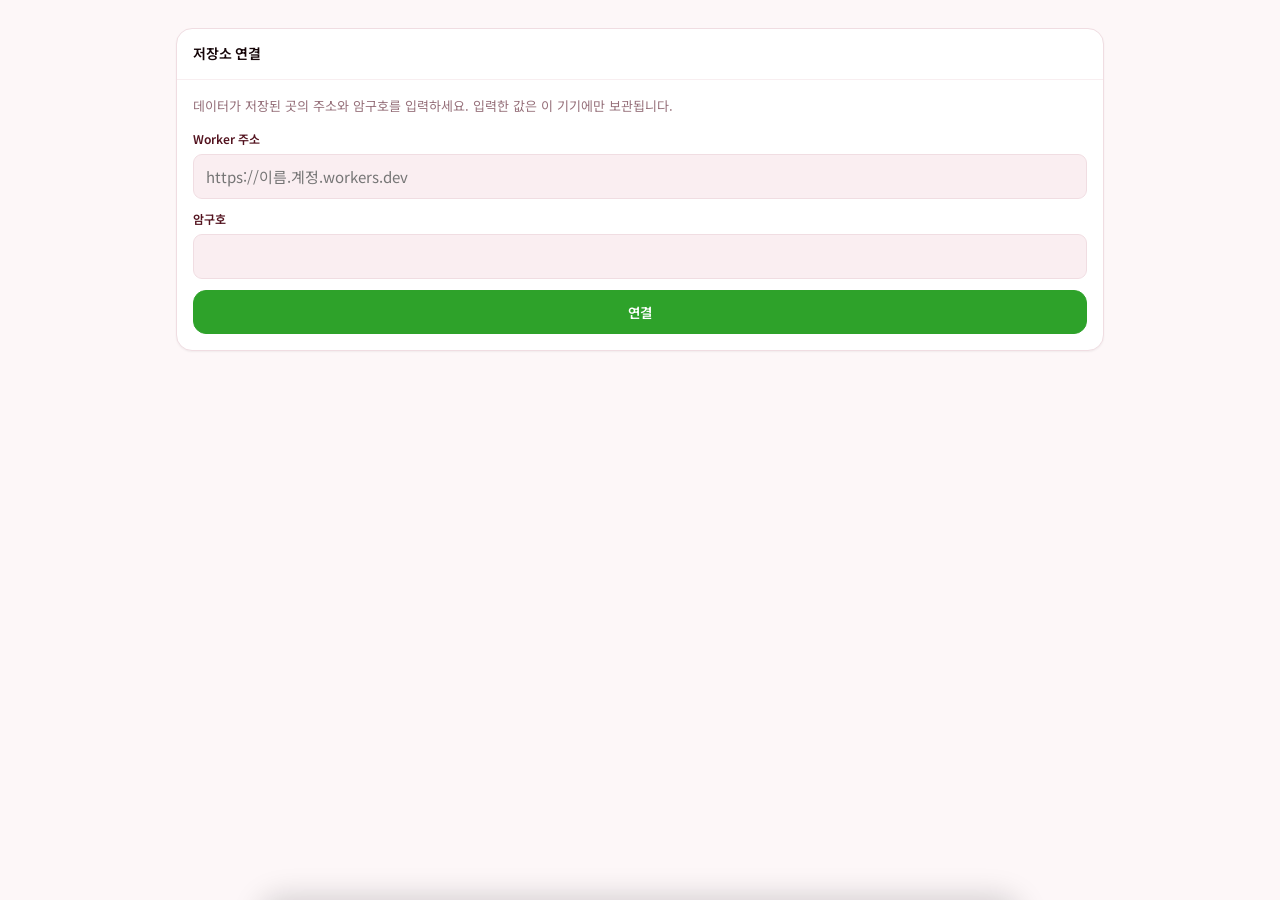
==== web/index.html @ 5e863c50 "일정은 늘 세 줄, +N 은 따로 한 줄 — 여러 날 일정이 잘리지 않게 전에는 넘칠 때 마지막 줄을 +N 으로 바꿔 썼다. 그러면 그 자리에 있던 여러 날 일정이 사라져 선이 끊" ====
<!doctype html>
<html lang="ko">
<head>
<meta charset="utf-8">
<meta name="viewport" content="width=device-width, initial-scale=1, viewport-fit=cover">
<meta name="robots" content="noindex, nofollow">
<title>급여·연차 기록부</title>
<meta name="theme-color" content="#fdf7f8" media="(prefers-color-scheme: light)">
<meta name="theme-color" content="#14050a" media="(prefers-color-scheme: dark)">
<link rel="icon" href="icon.svg" type="image/svg+xml">
<link rel="icon" href="icon-192.png" sizes="192x192" type="image/png">
<link rel="apple-touch-icon" href="apple-touch-icon.png">
<link rel="manifest" href="manifest.webmanifest">
<meta name="apple-mobile-web-app-title" content="급여 기록부">
<meta name="mobile-web-app-capable" content="yes">
<link rel="preconnect" href="https://fonts.googleapis.com">
<link rel="preconnect" href="https://fonts.gstatic.com" crossorigin>
<link rel="stylesheet" href="https://fonts.googleapis.com/css2?family=Noto+Sans+KR:wght@400;500;600;700&family=Inter:wght@400;500;600;700&display=swap">
<link rel="stylesheet" href="style.css">
<!-- 구글 로그인. 연결하지 않으면 아무 일도 하지 않는다. -->
<script src="https://accounts.google.com/gsi/client" async defer></script>
</head>
<body>

<div class="wrap">
  <section class="sec" id="setup" hidden>
    <div class="sec-hd"><h2>저장소 연결</h2></div>
    <div class="sec-body">
      <p class="smsg" id="setupMsg">데이터가 저장된 곳의 주소와 암구호를 입력하세요. 입력한 값은 이 기기에만 보관됩니다.</p>
      <div class="field"><label for="apiUrl">Worker 주소</label>
        <input id="apiUrl" type="url" inputmode="url" autocomplete="off" spellcheck="false" placeholder="https://이름.계정.workers.dev"></div>
      <div class="field"><label for="apiPass">암구호</label>
        <input id="apiPass" type="password" autocomplete="current-password"></div>
      <button class="btn pri" id="apiSave" style="width:100%">연결</button>
    </div>
  </section>

  <div class="app" id="app" hidden>
  <header class="hd">
    <div class="hd-top">
      <div>
        <div class="eyebrow" id="org"></div>
        <!-- 이름은 금고에서 받아 채운다. 저장소가 공개라 파일에 적지 않는다. -->
        <h1 id="title">급여·연차 기록부</h1>
      </div>
      <div class="gcwrap" id="gcal" hidden>
        <button class="gcbtn" type="button" id="gcConnect" aria-expanded="false">구글 캘린더 연동</button>
        <div class="gcpanel" id="gcPanel" hidden>
          <div class="gcp-h">보여 줄 캘린더</div>
          <div class="gc-list" id="gcCals" hidden></div>
          <label class="gc-opt" id="gcTitleOpt" hidden>
            <input type="checkbox" id="gcShowTitles" checked>
            <span>달력 칸에 일정 제목 적기</span>
          </label>
          <div class="gc-msg" id="gcMsg" hidden></div>
          <button class="gcp-again" type="button" id="gcAgain" hidden>다시 연결</button>
        </div>
      </div>
    </div>
    <div class="svc">
      <div class="svc-row"><span id="svcRange"></span><span class="num" id="svcPct"></span></div>
      <div class="bar"><i id="svcBar" style="width:0%"></i></div>
      <div class="svc-row"><span class="num" id="svcDone"></span><span class="num" id="svcLeft"></span></div>
    </div>
  </header>

  <section class="hero">
    <div class="hero-main">
      <span>남은 연차</span>
      <b class="num" id="heroBal">—</b>
    </div>
    <div class="hero-grid">
      <button type="button" data-detail="acc"  aria-expanded="false"><span>생긴 연차</span><b class="num" id="heroAcc">—</b></button>
      <button type="button" data-detail="mine" aria-expanded="false"><span>내가 쓴 것</span><b class="num" id="heroMine">—</b></button>
      <button type="button" data-detail="co"   aria-expanded="false"><span>회사가 쓰게 함</span><b class="num" id="heroCo">—</b></button>
    </div>
    <div class="hlist" id="heroList" hidden></div>
  </section>

  <section class="sec" id="calSec">
    <div class="sec-hd">
      <h2>근태 달력</h2>
      <div class="nav">
        <button id="prev" aria-label="이전 달">‹</button>
        <span class="mlabel">
          <button id="mYear" class="mpart num" aria-haspopup="true"></button>
          <button id="mMonth" class="mpart num" aria-haspopup="true"></button>
        </span>
        <button id="next" aria-label="다음 달">›</button>
      </div>
    </div>
    <div class="sec-body">
      <div id="dbWarn" hidden class="offline">저장소에 연결하지 못했습니다. 변경한 내용이 저장되지 않습니다.</div>
      <div class="picker" id="picker" hidden>
        <div class="pk-head">
          <button id="pkPrev" aria-label="이전">‹</button>
          <span class="num" id="pkTitle"></span>
          <button id="pkNext" aria-label="다음">›</button>
        </div>
        <div class="pk-grid" id="pkGrid"></div>
      </div>
      <div id="calBody">
      <div class="dow"><span>일</span><span>월</span><span>화</span><span>수</span><span>목</span><span>금</span><span>토</span></div>
      <div class="grid" id="grid"></div>
      </div>
      <div class="legend">
        <span><i style="background:var(--surface2);border-color:var(--line)"></i>근무</span>
        <span><i style="background:var(--paid-soft);border-color:var(--paid)"></i>연차 차감</span>
        <span><i style="background:linear-gradient(135deg,var(--paid-soft) 0 50%,var(--surface2) 50% 100%);border-color:var(--paid)"></i>반차</span>
        <span><i style="background:var(--unpaid-soft);border-color:var(--unpaid)"></i>급여 차감</span>
        <span><i style="background:var(--company-soft);border-color:var(--company)"></i>차감 없음</span>
        <span><i style="background:var(--hol-soft);border-color:var(--hol)"></i>공휴일</span>
      </div>
    </div>
  </section>

  <div class="tiles">
    <div class="tile"><span>누적 실수령</span><b class="num" id="tNet"></b><small id="tNetSub"></small></div>
    <div class="tile"><span>만근 기준 실수령</span><b class="num" id="tRef"></b><small id="tRefSub"></small></div>
    <div class="tile"><span>쉰 날 합계</span><b class="num" id="tOff"></b><small id="tOffSub"></small></div>
  </div>

  <section class="sec" id="forecast" hidden>
    <div class="sec-hd"><h2>이번 달 예상</h2><span class="hint" id="fcMonth"></span></div>
    <div class="sec-body">
      <table class="slip" id="fcTable"></table>
      <div class="fc-foot" id="fcFoot"></div>
    </div>
  </section>

  <section class="sec" id="plan">
    <div class="sec-hd"><h2>연차 계획</h2><span class="hint" id="plHint"></span></div>
    <div class="sec-body">
      <div class="prow">
        <label class="pfield"><span>시작</span><input type="date" id="plFrom"></label>
        <label class="pfield"><span>끝</span><input type="date" id="plTo"></label>
        <button class="btn" type="button" id="plPick">달력에서 고르기</button>
        <button class="btn" type="button" id="plClear" hidden>지우기</button>
      </div>
      <div id="plOut"></div>
    </div>
    <div class="note">쉬려는 구간을 정하면 급여가 얼마나 깎이는지 미리 계산합니다.</div>
  </section>

  <section class="sec">
    <div class="sec-hd"><h2>연차 대조</h2><span class="hint" id="lvAsOf"></span></div>
    <div class="sec-body">
      <div id="lvAlerts"></div>
      <div class="expiry" id="lvExpiry" hidden></div>
      <div id="cmpBody"></div>
      <div class="bal"><span>잔여 연차</span><b class="num" id="lvBal"></b></div>
      <h3 class="sub-h">월별 잔여 연차</h3>
      <div class="ledger" id="ledger"></div>
    </div>
    <div class="note" id="lvNote"></div>
  </section>

  <section class="sec">
    <div class="sec-hd"><h2>월별 명세서 대조</h2>
      <div class="rwrap">
        <span class="rlast" id="rlast"></span>
        <button class="rbtn" id="refreshBtn" hidden>명세서 불러오기</button>
      </div></div>
    <div class="rmsg" id="refreshMsg" hidden>
      <div class="rbar"><i id="rbarFill"></i></div>
      <div class="rline"><b id="rphase"></b><span class="num" id="relapsed"></span></div>
      <div class="rhint" id="rhint"></div>
    </div>
    <div id="months"></div>
  </section>

  <button class="linkbtn" id="openSetup" hidden>연결 설정 변경</button>
  </div>
</div>

<div class="scrim" id="scrim"></div>
<div class="sheet" id="sheet" role="dialog" aria-modal="true" aria-labelledby="shTitle">
  <h3 id="shTitle">—</h3>
  <div class="sub" id="shSub">—</div>
  <div class="shev-h" id="shEvHead" hidden></div>
  <div class="shevents" id="shEvents" hidden></div>
  <div class="shbal" id="shBal" hidden></div>
  <div class="opts" id="shOpts"></div>
  <div class="times" id="shTimes" hidden>
    <input id="shStart" type="time" step="60" aria-label="출근 시각">
    <input id="shEnd" type="time" step="60" aria-label="퇴근 시각">
    <span class="thrs" id="shHours"></span>
  </div>
  <div class="sheet-foot">
    <button class="btn" id="shClose">닫기</button>
    <button class="btn pri" id="shSave" hidden>저장하기</button>
  </div>
</div>

<!-- 데이터 자리. 배포본에는 자리표시자 그대로 나가고, 페이지가 열린 뒤
     금고에서 받아온다. 개발 서버는 여기에 값을 박아서 내려 준다. -->
<script id="bundle" type="application/json">__BUNDLE__</script>
<script src="app.js"></script>
</body>
</html>
---- web/style.css ----
/* 급여·연차 기록부 — 화면
 *
 * 색은 :root 에 이름으로 모아 두고 어디서도 색 코드를 직접 쓰지 않는다.
 * 어두운 화면은 같은 이름을 다시 정의하는 것으로 끝난다.
 */
:root{
  --ground:#fdf7f8; --surface:#ffffff; --surface2:#faeef1;
  --ink:#150508; --ink2:#53131f; --muted:#96707a; --line:#f0dde2; --line2:#f8eef0;
  --accent:#2ea22a; --accent-soft:#e6f7e5; --accent-bright:#39cb34;
  --paid:#2ea22a; --paid-soft:#e6f7e5;
  --half:#6ea22a; --half-soft:#eff7e3;
  --unpaid:#cb344d; --unpaid-soft:#fbe4e8;
  --company:#96707a; --company-soft:#f6eef0;
  --warn:#a5273e; --warn-soft:#fbe4e8;
  --hol:#cb344d; --hol-soft:#fbe4e8;
  --shadow:0 1px 2px rgba(21,5,8,.05);
}
@media (prefers-color-scheme:dark){:root:not([data-theme="light"]){
  --ground:#14050a; --surface:#210a11; --surface2:#2d0f18;
  --ink:#faebf0; --ink2:#ebadc2; --muted:#c98da0; --line:#4a1d2b; --line2:#320f1a;
  --accent:#61d55d; --accent-soft:#0f2a0e; --accent-bright:#88e085;
  --paid:#61d55d; --paid-soft:#0f2a0e;
  --half:#a1d55d; --half-soft:#1c290a;
  --unpaid:#e085a3; --unpaid-soft:#3d1424;
  --company:#c98da0; --company-soft:#2d0f18;
  --warn:#d8a860; --warn-soft:#33270f;
  --hol:#e085a3; --hol-soft:#3d1424;
  --shadow:0 1px 2px rgba(0,0,0,.4);
}}
:root[data-theme="dark"]{
  --ground:#14050a; --surface:#210a11; --surface2:#2d0f18;
  --ink:#faebf0; --ink2:#ebadc2; --muted:#c98da0; --line:#4a1d2b; --line2:#320f1a;
  --accent:#61d55d; --accent-soft:#0f2a0e; --accent-bright:#88e085;
  --paid:#61d55d; --paid-soft:#0f2a0e;
  --half:#a1d55d; --half-soft:#1c290a;
  --unpaid:#e085a3; --unpaid-soft:#3d1424;
  --company:#c98da0; --company-soft:#2d0f18;
  --warn:#d8a860; --warn-soft:#33270f;
  --hol:#e085a3; --hol-soft:#3d1424;
  --shadow:0 1px 2px rgba(0,0,0,.4);
}
*{box-sizing:border-box}
[hidden]{display:none!important}   /* .app 의 display:contents 보다 우선해야 한다 */
body{
  margin:0;background:var(--ground);color:var(--ink);
  font-family:"Noto Sans KR",-apple-system,BlinkMacSystemFont,"Segoe UI","Malgun Gothic",sans-serif;
  font-size:15px;line-height:1.55;-webkit-text-size-adjust:100%;
}
.num{font-family:Inter,"Noto Sans KR",-apple-system,sans-serif;
  font-variant-numeric:tabular-nums;font-feature-settings:'tnum' 1;letter-spacing:-.01em}
.wrap{max-width:760px;margin:0 auto;padding-inline:16px;padding-block:24px 96px;display:flex;flex-direction:column;gap:22px}

/* ── header ── */
.hd{display:flex;flex-direction:column;gap:12px}
.eyebrow{font-size:11px;letter-spacing:.14em;text-transform:uppercase;color:var(--muted);font-weight:600}
h1{margin:0;font-size:25px;font-weight:700;letter-spacing:-.02em;text-wrap:balance}
.svc{display:flex;flex-direction:column;gap:6px}
.svc-row{display:flex;justify-content:space-between;align-items:baseline;gap:10px;font-size:12.5px;color:var(--muted)}
.bar{height:6px;border-radius:3px;background:var(--line);overflow:hidden}
.bar i{display:block;height:100%;background:var(--accent);border-radius:3px}

/* ── hero ── */
.hero{background:var(--surface);border:1px solid var(--line);border-radius:16px;
  box-shadow:var(--shadow);overflow:hidden}
.hero-main{background:var(--surface);padding:17px 24px 14px 18px;display:flex;align-items:baseline;
  justify-content:space-between;gap:12px;border-bottom:1px solid var(--line2)}
.hero-main span{font-size:13px;font-weight:600;color:var(--accent)}
.hero-main b{font-size:34px;font-weight:700;color:var(--accent);letter-spacing:-.02em;line-height:1}
.hero.neg .hero-main span{color:var(--unpaid)}
.hero.neg .hero-main b{color:var(--unpaid)}
.hero-grid{display:grid;grid-template-columns:repeat(3,1fr)}
.hero-grid>*{padding:11px 10px;display:flex;flex-direction:column;gap:2px;align-items:center;
  border:0;border-left:1px solid var(--line2);text-align:center}
.hero-grid>*:first-child{border-left:0}
.hero-grid span{font-size:10.5px;color:var(--muted);font-weight:500;line-height:1.3}
.hero-grid b{font-size:16px;font-weight:600}
.hero-grid>button{appearance:none;background:none;font-family:inherit;color:inherit;cursor:pointer}
.hero-grid>button:hover{background:var(--surface2)}
.hero-grid>button[aria-expanded="true"]{background:var(--accent-soft)}
.hero-grid>button[aria-expanded="true"] span{color:var(--accent)}
.hlist{border-top:1px solid var(--line2);padding:6px 8px 8px}
.hlist .hempty{padding:12px;text-align:center;font-size:12.5px;color:var(--muted)}
.hlist .hhd{padding:8px 10px 4px;font-size:11px;font-weight:600;color:var(--muted)}
.hrow{display:flex;width:100%;align-items:center;gap:10px;appearance:none;background:none;
  border:0;border-radius:10px;padding:9px 10px;font-family:inherit;font-size:13px;
  color:var(--ink);cursor:pointer;text-align:left}
.hrow:hover{background:var(--surface2)}
.hrow .hd{font-weight:600;letter-spacing:-.01em}
.hrow .hw{color:var(--muted);font-size:12px}
.hrow .hk{margin-left:auto;font-size:11.5px;font-weight:600;color:var(--accent)}
.hrow .hk.co{color:var(--company)}
.hrow .hk.cash{color:var(--half)}
.hrow .hgo{color:var(--muted);font-size:13px}

/* ── tiles ── */
.tiles{display:grid;grid-template-columns:repeat(3,1fr);gap:10px}
.tile{background:var(--surface);border:1px solid var(--line);border-radius:14px;padding:13px 14px;display:flex;flex-direction:column;gap:3px}
.tile b{font-size:19px;font-weight:600;letter-spacing:-.01em}
.tile span{font-size:11.5px;color:var(--muted);font-weight:500}
.tile small{font-size:11px;color:var(--muted)}

/* ── section ── */
.sec{background:var(--surface);border:1px solid var(--line);border-radius:16px;box-shadow:var(--shadow);overflow:hidden}
.sec-hd{display:flex;align-items:center;justify-content:space-between;gap:8px;
  padding:14px 16px;border-bottom:1px solid var(--line2);flex-wrap:nowrap}
.sec-hd h2{margin:0;font-size:14px;font-weight:600;letter-spacing:-.01em;
  min-width:0;overflow:hidden;text-overflow:ellipsis;white-space:nowrap}
.sec-body{padding:16px}
.fold{appearance:none;background:none;border:0;padding:0;margin:0;font-family:inherit;color:inherit;
  display:flex;align-items:center;gap:7px;cursor:pointer;min-width:0;flex:1;text-align:left}
.fold .chev{width:14px;height:14px;flex:none;position:relative;transition:transform .18s ease}
.fold .chev::before{content:"";position:absolute;left:3px;top:4px;width:6px;height:6px;
  border-right:1.8px solid var(--muted);border-bottom:1.8px solid var(--muted);
  transform:rotate(45deg);transform-origin:center}
.fold[aria-expanded="false"] .chev{transform:rotate(-90deg)}
.fold:hover h2{color:var(--accent)}
.fold:hover .chev::before{border-color:var(--accent)}
.sec.folded>*:not(.sec-hd){display:none}
.prow{display:flex;align-items:flex-end;gap:8px;flex-wrap:wrap}
.pfield{display:flex;flex-direction:column;gap:4px;flex:1;min-width:118px}
.pfield span{font-size:11.5px;font-weight:600;color:var(--muted)}
.pfield input{font-family:Inter,"Noto Sans KR",sans-serif;font-size:14px;padding:9px 10px;
  border:1px solid var(--line);border-radius:11px;background:var(--surface);color:var(--ink);width:100%}
.pfield input:focus{outline:2px solid var(--accent);outline-offset:-1px}
.prow .btn{flex:1 0 100%;padding:10px}
.prow .btn.on{background:var(--accent);border-color:var(--accent);color:#fff}
.psum{margin-top:14px;border:1px solid var(--line);border-radius:13px;overflow:hidden}
.psum .ph+.pline{border-top:0}
.psum .ph{padding:11px 14px;background:var(--surface2);border-bottom:1px solid var(--line2);
  font-size:12.5px;font-weight:600;color:var(--ink2)}
.pline{display:flex;justify-content:space-between;align-items:baseline;gap:10px;
  padding:10px 14px;font-size:13.5px;border-top:1px solid var(--line2)}
.pline b{font-weight:600}
.pline.sub{padding-left:26px;font-size:12.5px;color:var(--muted)}
.pline.cut b{color:var(--unpaid)}
.pline.keep b{color:var(--accent)}
.pline.tot{background:var(--surface2);font-weight:600}
.ptip{margin-top:10px;padding:11px 13px;border-radius:13px;font-size:12.5px;line-height:1.5;
  background:var(--accent-soft);color:var(--accent)}
.ptip.warn{background:var(--warn-soft);color:var(--warn)}
.ptip b{display:block;margin-bottom:2px}
.slip td small{display:block;font-size:11px;font-weight:500;color:var(--muted);
  margin-top:2px;letter-spacing:-.01em;font-family:Inter,"Noto Sans KR",sans-serif}
/* 연차가 생기는 날 — 오른쪽 위에 조용히 표시한다 */
.cell.accday::before{content:attr(data-acc);position:absolute;top:3px;right:4px;
  font-size:7.5px;font-weight:700;color:var(--accent);letter-spacing:-.04em;
  background:var(--accent-soft);border-radius:4px;padding:1px 3px;line-height:1.3}
.cell.hasev::after{content:"";position:absolute;bottom:4px;left:50%;transform:translateX(-50%);
  width:4px;height:4px;border-radius:50%;background:var(--company)}
.evs{display:flex;flex-direction:column;gap:var(--lane-gap);margin-top:auto;padding-top:3px}
.ev{height:var(--lane);line-height:var(--lane);font-size:8px;font-weight:600;letter-spacing:-.04em;
  border-radius:4px;overflow:hidden;white-space:nowrap;text-overflow:ellipsis;
  padding:0 3px;text-align:left}
.ev.blank{background:none}
/* 같은 일정이 옆 칸으로 이어질 때는 칸 사이를 넘어가 하나로 보이게 한다 */
.ev.bar:not(.s){margin-left:calc(-1 * var(--bleed));border-top-left-radius:0;border-bottom-left-radius:0}
.ev.bar:not(.e){margin-right:calc(-1 * var(--bleed));border-top-right-radius:0;border-bottom-right-radius:0}
.ev.more{height:var(--lane);line-height:var(--lane);font-size:8px;font-weight:600;color:var(--muted);
  text-align:center;padding:0}
.hd-top{display:flex;align-items:flex-start;justify-content:space-between;gap:14px}
.gcwrap{position:relative;flex:none}
.gcbtn{appearance:none;font-family:inherit;font-size:12.5px;font-weight:600;cursor:pointer;
  padding:8px 14px;border-radius:11px;border:1px solid var(--line);background:var(--surface);color:var(--ink2)}
.gcbtn:hover{border-color:var(--accent);color:var(--accent)}
.gcbtn.done{border-color:var(--accent);color:var(--accent);background:var(--accent-soft)}
.gcbtn.on{background:var(--accent);border-color:var(--accent);color:#fff}
.gcpanel{position:absolute;right:0;top:calc(100% + 7px);z-index:12;width:262px;
  background:var(--surface);border:1px solid var(--line);border-radius:14px;
  box-shadow:0 8px 28px rgba(21,5,8,.13);padding:12px 13px}
.gcp-h{font-size:11.5px;font-weight:600;color:var(--muted);margin-bottom:4px}
.gcp-again{appearance:none;width:100%;margin-top:10px;padding:8px;border-radius:10px;
  border:1px solid var(--line);background:none;font-family:inherit;font-size:12.5px;
  color:var(--muted);cursor:pointer}
.gcp-again:hover{border-color:var(--accent);color:var(--accent)}
.gc-opt{display:flex;align-items:center;gap:9px;margin-top:10px;font-size:13px;cursor:pointer}
.gc-opt input{width:17px;height:17px;accent-color:var(--accent);flex:none}
.gc-list{margin-top:12px;display:flex;flex-direction:column;gap:2px}
.gc-cal{display:flex;align-items:center;gap:9px;padding:9px 4px;font-size:13.5px;cursor:pointer}
.gc-cal input{width:17px;height:17px;accent-color:var(--accent);flex:none}
.gc-cal i{width:10px;height:10px;border-radius:3px;flex:none}
.gc-msg{margin-top:10px;font-size:12.5px;color:var(--muted)}
.gc-msg.bad{color:var(--unpaid)}
.shev-h{font-size:11.5px;font-weight:600;color:var(--muted);margin:2px 0 4px}
.shevents{margin:0 0 12px;display:flex;flex-direction:column;gap:1px;
  max-height:148px;overflow-y:auto;overscroll-behavior:contain}
.shev{display:flex;align-items:baseline;gap:8px;font-size:13px;padding:5px 2px}
.shev i{width:8px;height:8px;border-radius:2px;flex:none;align-self:center}
.shev-t{font-size:11.5px;font-weight:600;color:var(--muted);flex:none;min-width:34px}
.shev-s{color:var(--ink);overflow:hidden;text-overflow:ellipsis;white-space:nowrap}
.pempty{margin-top:12px;font-size:12.5px;color:var(--muted)}
.prow #plClear{flex:1 0 100%}
.expiry{margin-bottom:12px;padding:13px 15px;border-radius:13px;
  background:var(--surface2);border:1px solid var(--line)}
.exp-t{font-size:11.5px;font-weight:600;color:var(--muted)}
.exp-d{font-size:17px;font-weight:700;color:var(--ink);margin:2px 0 6px;letter-spacing:-.01em}
.exp-s{font-size:12.5px;line-height:1.5;color:var(--ink2)}
.exp-s+.exp-s{margin-top:3px;color:var(--muted)}
.shbal{font-size:12.5px;font-weight:600;color:var(--accent);
  background:var(--accent-soft);border-radius:10px;padding:8px 11px;margin-bottom:12px}
.shbal.warn{color:var(--unpaid);background:var(--unpaid-soft)}
.cell.inrange{outline:2px solid var(--accent);outline-offset:-2px}
.cell.rend{background:var(--accent-soft)}
.cell.rpick{outline:3px solid var(--accent);outline-offset:-2px;background:var(--accent-soft)}
.cell.rpick .d{color:var(--accent);font-weight:700}
.sec.folded .sec-hd{border-bottom:0}

/* ── calendar ── */
.nav{display:flex;align-items:center;gap:3px;flex-wrap:nowrap;flex:none}
.nav>button{appearance:none;background:none;border:1px solid var(--line);color:var(--ink2);
  width:28px;height:28px;flex:none;border-radius:8px;cursor:pointer;font-size:14px;line-height:1;display:grid;place-items:center}
.nav>button:hover:not(:disabled){background:var(--surface2);color:var(--accent)}
.nav>button:disabled{opacity:.3;cursor:default}
.mlabel{display:inline-flex;gap:2px;justify-content:center;white-space:nowrap;flex:0 0 auto}
.mpart{appearance:none;width:auto;height:auto;background:none;border:1px solid transparent;border-radius:9px;
  font-size:13.5px;font-weight:600;color:var(--ink);font-family:Inter,sans-serif;
  cursor:pointer;padding:5px 6px;flex:none}
.mpart:hover{border-color:var(--line);background:var(--surface2);color:var(--accent)}
.mpart:focus-visible{outline:2px solid var(--accent);outline-offset:1px}
.picker{padding:4px 0 10px}
.pk-head{display:flex;align-items:center;justify-content:center;gap:6px;margin-bottom:12px}
.pk-head button{appearance:none;background:none;border:1px solid var(--line);color:var(--ink2);
  border-radius:8px;cursor:pointer;font-family:inherit;padding:6px 10px;font-size:13px}
#pkTitle{min-width:112px;text-align:center;font-weight:700;font-size:14.5px;
  color:var(--ink);font-family:Inter,sans-serif}
.pk-head button:hover:not(:disabled){border-color:var(--accent);color:var(--accent)}
.pk-head button:disabled{opacity:.3;cursor:default}
.pk-grid{display:grid;grid-template-columns:repeat(4,1fr);gap:6px}
.pk-grid button{appearance:none;background:var(--surface2);border:1px solid var(--line2);
  color:var(--ink);border-radius:12px;padding:13px 6px;cursor:pointer;
  font-family:Inter,sans-serif;font-size:13.5px;font-weight:600}
.pk-grid button:hover:not(:disabled){border-color:var(--accent);color:var(--accent)}
.pk-grid button:disabled{opacity:.28;cursor:default}
.pk-grid button.has{border-color:var(--paid);color:var(--paid);background:var(--paid-soft)}
.pk-grid button[aria-current="true"]{background:var(--accent);border-color:var(--accent);color:#fff}
.dow{display:grid;grid-template-columns:repeat(7,1fr);gap:4px;margin-bottom:5px}
.dow span{text-align:center;font-size:10.5px;font-weight:600;color:var(--muted);padding-bottom:2px}
.dow span:first-child{color:var(--unpaid)}
.dow span:last-child{color:var(--company)}
.grid{display:grid;grid-template-columns:repeat(7,1fr);gap:var(--gap);--gap:4px;--bleed:8px;
  --lane:13px;--lane-gap:2px}
.cell{height:124px;border:1px solid var(--line2);border-radius:10px;background:var(--surface2);
  display:flex;flex-direction:column;align-items:stretch;justify-content:flex-start;gap:1px;
  cursor:pointer;padding:5px 3px 4px;font-size:13px;position:relative;min-width:0;text-align:center}
.cell.pad{visibility:hidden;cursor:default}
.cell:disabled{cursor:default;opacity:.45}
.cell .d{font-size:15px;font-weight:600;font-family:Inter,sans-serif;font-variant-numeric:tabular-nums}
.cell .t{margin-top:1px;font-size:9px;font-weight:600;line-height:1.1;white-space:nowrap;max-width:100%;letter-spacing:-.03em}
.cell .h{font-size:8px;font-weight:600;line-height:1.1;color:var(--hol);max-width:100%;
  letter-spacing:-.04em;word-break:keep-all;display:-webkit-box;-webkit-line-clamp:2;
  -webkit-box-orient:vertical;overflow:hidden}
.cell.k-weekend .h,.cell.k-holiday .h{opacity:.85}
.cell.k-work{background:var(--surface2)}
.cell.k-work .t{color:var(--muted);font-weight:500;opacity:.8}
.cell.k-short{background:var(--surface2);border-color:var(--half)}
.cell.k-half{border-color:var(--paid);color:var(--paid);
  background:linear-gradient(135deg,var(--paid-soft) 0 50%,var(--surface2) 50% 100%)}
.cell.k-personal{background:var(--paid-soft);border-color:var(--paid);color:var(--paid)}
.cell.k-unpaid{background:var(--unpaid-soft);border-color:var(--unpaid);color:var(--unpaid)}
.cell.k-company{background:var(--company-soft);border-color:var(--company);color:var(--company)}
.cell.k-holiday{background:var(--hol-soft);color:var(--hol)}
.cell.k-weekend{background:transparent;border-color:transparent;color:var(--muted)}
.cell.k-future{background:transparent;border-color:var(--line2);color:var(--ink2)}
.cell.k-blank{background:transparent;border-color:transparent;color:var(--muted);opacity:.3}
.cell.today{border-color:var(--accent);border-width:2px;box-shadow:0 0 0 2px var(--accent-soft)}
.cell.today .d{color:var(--accent);font-weight:700}
.cell.hol .d,.cell.sun .d{color:var(--hol)}
.cell.today.hol .d,.cell.today.sun .d{color:var(--accent)}
.cell:focus-visible{outline:2px solid var(--accent);outline-offset:1px}
.legend{display:flex;flex-wrap:wrap;gap:5px 12px;margin-top:13px;font-size:11px;color:var(--muted)}
.legend i{display:inline-block;width:9px;height:9px;border-radius:3px;margin-right:4px;vertical-align:-1px;border:1px solid}

.app{display:contents}
.smsg{margin:0 0 14px;font-size:13px;color:var(--muted);line-height:1.6}
.smsg.err{color:var(--unpaid)}
.field{display:flex;flex-direction:column;gap:5px;margin-bottom:11px}
.field label{font-size:12px;font-weight:600;color:var(--ink2)}
.field input{font-family:inherit;font-size:15px;padding:11px 12px;border:1px solid var(--line);
  border-radius:9px;background:var(--surface2);color:var(--ink);width:100%}
.field input:focus{outline:2px solid var(--accent);outline-offset:-1px;border-color:var(--accent)}
.linkbtn{appearance:none;background:none;border:0;color:var(--muted);font-family:inherit;font-size:12px;
  text-decoration:underline;cursor:pointer;padding:4px;align-self:center}
.linkbtn:hover{color:var(--accent)}

/* ── forecast ── */
.slip{width:100%;border-collapse:collapse;font-size:13.5px}
.slip td{padding:7px 0;border-bottom:1px solid var(--line2)}
.slip td:last-child{text-align:right;font-family:Inter,sans-serif;
  font-variant-numeric:tabular-nums;white-space:nowrap}
.slip tr.sum td{border-top:1px solid var(--line);border-bottom:0;font-weight:600;padding-top:9px}
.slip tr.net td{border-top:2px solid var(--accent);border-bottom:0;font-weight:700;
  color:var(--accent);font-size:16px;padding-top:10px}
.slip tr.minus td:last-child{color:var(--unpaid)}
.slip .guess{font-size:10.5px;color:var(--muted);font-weight:500;margin-left:5px}
.fc-foot{margin-top:12px;font-size:12px;color:var(--muted);line-height:1.6}

/* ── leave check ── */
.check{border-radius:13px;padding:13px 15px;margin-bottom:13px;border:1px solid}
.check.ok{background:var(--paid-soft);border-color:var(--paid);color:var(--paid)}
.check.bad{background:var(--unpaid-soft);border-color:var(--unpaid);color:var(--unpaid)}
.check>b{display:block;font-size:13.5px;margin-bottom:9px}
.check-row{display:flex;justify-content:space-between;align-items:baseline;gap:10px;
  font-size:12.5px;padding:4px 0}
.check-row b{font-size:15px}
.check-foot{font-size:11.5px;opacity:.85;margin-top:8px;line-height:1.55}

/* ── leave comparison ── */
.cmp{width:100%;border-collapse:collapse;font-size:13.5px;margin-bottom:13px}
.cmp th{font-size:10.5px;color:var(--muted);font-weight:600;text-align:right;padding:0 0 7px;
  border-bottom:1px solid var(--line);letter-spacing:.03em;white-space:nowrap}
.cmp th:first-child{text-align:left}
.cmp td{padding:9px 0;border-bottom:1px solid var(--line2);text-align:right;
  font-family:Inter,sans-serif;font-variant-numeric:tabular-nums;white-space:nowrap}
.cmp td:first-child{text-align:left;font-family:inherit;font-weight:500;padding-right:8px;white-space:normal}
.cmp tr:last-child td{border-bottom:0}
.cmp .dash{color:var(--muted);opacity:.45}
.cmp tr.ok td:first-child::after{content:" ✓";color:var(--paid);font-weight:700}
.cmp tr.bad td{background:var(--unpaid-soft);color:var(--unpaid)}
.cmp tr.bad td:first-child::after{content:" ⚠";font-weight:700}
.bal{display:flex;justify-content:space-between;align-items:baseline;gap:10px;
  padding:13px 15px;border-radius:13px;background:var(--accent-soft);color:var(--accent);font-weight:600;font-size:13.5px}
.bal b{font-size:21px}
.bal.neg{background:var(--unpaid-soft);color:var(--unpaid)}
.alert{padding:12px 14px;border-radius:13px;margin-bottom:11px;font-size:12.5px;line-height:1.6}
.alert b{display:block;margin-bottom:2px;font-size:13px}
.alert.bad{background:var(--unpaid-soft);color:var(--unpaid);border:1px solid var(--unpaid)}
.alert.todo{background:var(--half-soft);color:var(--half);border:1px solid var(--half)}
.alert.fine{background:var(--paid-soft);color:var(--paid);border:1px solid var(--paid)}
.sub-h{font-size:10.5px;color:var(--muted);text-transform:uppercase;letter-spacing:.08em;
  margin:22px 0 2px;font-weight:600}

/* ── leave ledger ── */
.hint{font-size:11.5px;color:var(--muted);font-weight:500}
.lv-sum{display:grid;grid-template-columns:repeat(4,1fr);gap:8px;margin-bottom:16px}
.lv-s{background:var(--surface2);border:1px solid var(--line2);border-radius:10px;padding:10px 11px;display:flex;flex-direction:column;gap:2px}
.lv-s span{font-size:11px;color:var(--muted);font-weight:500}
.lv-s b{font-size:17px;font-weight:600}
.lv-s.hi{background:var(--accent-soft);border-color:var(--accent)}
.lv-s.hi b{color:var(--accent)}
.ledger{display:flex;flex-direction:column}
.lg{display:grid;grid-template-columns:62px 1fr auto;gap:10px;align-items:baseline;padding:9px 0;border-top:1px solid var(--line2);font-size:13px}
.lg:first-child{border-top:0}
.lg .m{color:var(--muted);font-size:12px}
.lg .ev{display:flex;flex-wrap:wrap;gap:4px 8px;font-size:12.5px}
.lg .lgbal{font-weight:600;white-space:nowrap;color:var(--ink2)}
.tag{font-size:11px;font-weight:600;padding:1px 7px;border-radius:5px;white-space:nowrap}
.tag.acc{background:var(--accent-soft);color:var(--accent)}
.tag.use{background:var(--paid-soft);color:var(--paid)}
.tag.cash{background:var(--half-soft);color:var(--half)}
.tag.un{background:var(--unpaid-soft);color:var(--unpaid)}

.rbtn{appearance:none;border:1px solid var(--accent);background:var(--accent);color:#fff;
  font-family:inherit;font-size:12.5px;font-weight:600;padding:8px 15px;border-radius:11px;cursor:pointer;white-space:nowrap}
.rbtn:hover:not(:disabled){filter:brightness(1.08)}
.rbtn:disabled{opacity:.5;cursor:default}
.rbtn:focus-visible{outline:2px solid var(--accent);outline-offset:2px}
.rwrap{display:flex;align-items:center;gap:9px}
.rlast{font-size:11px;color:var(--muted);white-space:nowrap}
.rmsg{padding:12px 16px;border-bottom:1px solid var(--line2)}
.rmsg.info{background:var(--surface2)}
.rmsg.ok{background:var(--paid-soft)}
.rmsg.bad{background:var(--unpaid-soft)}
.rbar{height:4px;border-radius:2px;background:var(--line);overflow:hidden;margin-bottom:9px}
.rmsg.ok .rbar,.rmsg.bad .rbar{display:none}
.rbar i{display:block;height:100%;background:var(--accent);border-radius:2px;
  width:0;transition:width .6s linear}
.rline{display:flex;justify-content:space-between;align-items:baseline;gap:10px;font-size:13px}
.rline b{font-weight:600}
.rmsg.info .rline b{color:var(--ink)}
.rmsg.ok .rline b{color:var(--paid)}
.rmsg.bad .rline b{color:var(--unpaid)}
.rline span{font-size:12px;color:var(--muted)}
.rhint{margin-top:5px;font-size:11.5px;color:var(--muted);line-height:1.55}
.rhint a{color:var(--accent)}

/* ── month rows ── */
.mrow{display:flex;flex-direction:column;gap:8px;padding:14px 16px;border-bottom:1px solid var(--line2)}
.mrow:last-child{border-bottom:0}
.mrow-top{display:flex;align-items:baseline;justify-content:space-between;gap:10px;flex-wrap:wrap}
.mrow-top b{font-size:14px;font-weight:600}
.mrow-top .net{font-size:16px;font-weight:600}
.delta{font-size:12px;font-weight:600;padding:1px 7px;border-radius:20px}
.delta.up{background:var(--paid-soft);color:var(--paid)}
.delta.dn{background:var(--unpaid-soft);color:var(--unpaid)}
.delta.eq{background:var(--line2);color:var(--muted)}
.mrow-why{font-size:12.5px;color:var(--muted);display:flex;flex-wrap:wrap;gap:4px 10px}
.chk{font-size:12px;display:flex;align-items:center;gap:6px;font-weight:500}
.chk.ok{color:var(--paid)} .chk.bad{color:var(--unpaid)}
.pending{font-size:12.5px;color:var(--muted);font-style:normal}

/* ── sheet ── */
.scrim{position:fixed;inset:0;background:rgba(10,14,20,.45);opacity:0;pointer-events:none;transition:opacity .16s;z-index:20}
.scrim.on{opacity:1;pointer-events:auto}
.sheet{position:fixed;left:0;right:0;bottom:0;z-index:21;background:var(--surface);
  border-radius:22px 22px 0 0;border-top:1px solid var(--line);
  padding:18px 16px calc(18px + env(safe-area-inset-bottom,0px));
  transform:translateY(102%);transition:transform .2s cubic-bezier(.4,0,.2,1);
  max-width:760px;margin:0 auto;box-shadow:0 -6px 30px rgba(10,14,20,.18)}
.sheet.on{transform:translateY(0)}
.sheet h3{margin:0 0 3px;font-size:16px;font-weight:600}
.sheet .sub{font-size:12.5px;color:var(--muted);margin-bottom:14px}
.opts{display:flex;flex-direction:column;gap:3px}
.opt-h{font-size:10.5px;font-weight:700;color:var(--muted);letter-spacing:.07em;
  text-transform:uppercase;margin:9px 0 3px}
.opt-h:first-child{margin-top:0}
.opt-row{display:grid;grid-template-columns:1fr 1fr 1fr;gap:6px}
.opt-row:has(.opt:only-child){grid-template-columns:1fr}
.opt{appearance:none;text-align:left;border:1px solid var(--line);background:var(--surface2);color:var(--ink);
  border-radius:13px;padding:10px 11px;cursor:pointer;font-family:inherit;font-size:13.5px;font-weight:500;
  display:flex;flex-direction:column;gap:1px}
.opt small{font-size:10.5px;color:var(--muted);font-weight:400}
.opt:hover{border-color:var(--accent)}
.opt[aria-pressed="true"]{border-color:var(--accent);background:var(--accent-soft);color:var(--accent)}
.opt:focus-visible{outline:2px solid var(--accent);outline-offset:1px}
.times{display:flex;flex-direction:column;align-items:stretch;gap:4px;padding:8px 9px;
  background:var(--surface2);border:1px solid var(--line2);border-radius:13px}
.times input{font-family:Inter,sans-serif;font-size:13px;padding:6px 7px;
  border:1px solid var(--line);border-radius:9px;background:var(--surface);color:var(--ink)}
.times input:focus{outline:2px solid var(--accent);outline-offset:-1px}
.thrs{font-size:11px;font-weight:600;color:var(--accent);text-align:center}
.sheet-foot{display:flex;gap:8px;margin-top:14px}
.btn{flex:1;appearance:none;border-radius:13px;padding:11px;font-family:inherit;font-size:13.5px;font-weight:600;cursor:pointer;border:1px solid var(--line);background:var(--surface2);color:var(--ink2)}
.btn.pri{background:var(--accent);border-color:var(--accent);color:#fff}
.btn:focus-visible{outline:2px solid var(--accent);outline-offset:2px}
.note{font-size:12px;color:var(--muted);padding:10px 16px;border-top:1px solid var(--line2);background:var(--surface2)}
.offline{background:var(--warn-soft);color:var(--warn);border:1px solid var(--warn);border-radius:10px;padding:10px 12px;font-size:12.5px}
/* 폰: Galaxy S26 Ultra 등 412~480px 폭, 세로로 매우 긴 화면 */
@media (max-width:520px){
  .wrap{padding-inline:14px;padding-block:18px 40px;gap:18px}
  .tiles{grid-template-columns:1fr 1fr;gap:8px}
  .hero-main b{font-size:30px}
  .hero-grid span{font-size:10px;letter-spacing:-.02em}
  .tile:first-child{grid-column:1/-1}
  .tile b{font-size:18px}
  h1{font-size:22px}
  .sec-body{padding:13px}
  .sec:has(.grid) .sec-body{padding:8px}       /* 달력만은 폭을 최대한 쓴다 */
  .grid{--gap:2px;--bleed:6px}
  .dow{gap:2px}
  .cell{height:118px;border-radius:9px;padding:5px 2px 4px}
  .cell .d{font-size:16px}
  .cell.accday::before{content:attr(data-acc-short);font-size:8px;padding:1px 3px}
  .cell .t{font-size:8.5px}
  .cell .h{font-size:8px}
  .grid{--lane:14px}
  .ev{font-size:8.5px}
  .nav>button{width:34px;height:34px}          /* 터치 타겟 */
  .opt-row{gap:5px}
  .opt{padding:13px 12px}
  .btn{padding:14px}
  .mrow{padding:13px 14px}
  .lv-sum{grid-template-columns:1fr 1fr}
  .lg{grid-template-columns:54px 1fr;row-gap:4px}
  .lg .lgbal{grid-column:2;justify-self:start}
}
/* 세로로 긴 화면에서 시트가 화면을 다 덮지 않도록 */
/* 내용 길이에 맞춰 올라온다. 화면이 아주 작을 때만 안전장치로 스크롤이
   생기는데, 단추가 더는 떠 있지 않으므로 그 사이로 뒤가 비치지 않는다. */
.sheet{max-height:94vh;overflow-y:auto;overscroll-behavior:contain}
@media (prefers-reduced-motion:reduce){*{transition:none!important}}

/* ── 넓은 화면 ──
   가로가 남으면 달력을 키운다. 다만 어중간한 폭에서 두 칼럼으로 쪼개면
   달력이 오히려 좁아진다 — 오른쪽 칸이 430px 을 가져가기 때문이다.
   1400px 을 넘어야 쪼개는 쪽이 넓어지므로 거기서부터 쪼갠다. */
@media (min-width:1000px){
  .wrap{max-width:960px;padding-block:28px 80px}
  .cell{height:140px;padding:7px 5px 6px}
  .cell .d{font-size:17px}
  .cell .t{font-size:10.5px}
  .cell .h{font-size:9.5px}
  .grid{--gap:5px;--bleed:11px}
  .dow{gap:5px}
  .dow span{font-size:11.5px}
  .grid{--lane:17px}
  .ev{font-size:10.5px;border-radius:5px;padding:0 5px}
  .evs{gap:3px}
  .ev.more{font-size:10px}
  .legend{font-size:12px;gap:6px 16px}
}

@media (min-width:1400px){
  /* 줄 간격을 0 으로 두고 아래 여백으로 띄운다. 달력이 여러 줄에 걸치는데,
     줄 간격이 있으면 오른쪽에 내용이 없는 줄에도 간격이 붙어 화면 아래에
     빈 공간이 수백 px 씩 생긴다. */
  .wrap{max-width:1400px;display:grid;align-items:start;
    column-gap:20px;row-gap:0;
    grid-template-columns:minmax(0,1fr) minmax(360px,430px);padding-inline:24px}
  .wrap>*,.app>*{margin-bottom:20px}
  .hd{grid-column:1/-1}
  /* 오른쪽을 훑는 동안에도 달력이 보이도록 화면에 붙여 둔다.
     붙여 두려면 달력이 화면 안에 들어와야 한다 — 화면보다 높으면
     더 밀리지 않아 아래쪽 줄에 닿을 수 없기 때문이다. 그래서 칸
     높이를 화면 높이에서 끌어와 여섯 줄이 꼭 맞게 한다.
     일정이 많아 그래도 넘치면 달력 안에서 스크롤된다. */
  #calSec{grid-column:1;grid-row:2/span 40;align-self:start;
    position:sticky;top:20px;max-height:calc(100vh - 40px);overflow-y:auto}
  .cell{height:clamp(126px,calc((100vh - 286px) / 6),190px)}
  .hero,#forecast,.tiles,#plan,.sec:not(#calSec),.linkbtn{grid-column:2}
  /* 누적·만근을 나란히, 쉰 날 합계를 가로로 길게 */
  .tiles{grid-template-columns:1fr 1fr;gap:10px}
  .tile:first-child{grid-column:auto}
  .tile:last-child{grid-column:1/-1}
  .tile b{font-size:19px}
  .hero-grid span{font-size:10.5px}

  .cell .d{font-size:18px}
  .grid{--lane:16px}
  .ev{font-size:10.5px}

}

@media (min-width:1600px){
  .wrap{max-width:1620px}
}

/* 폰이거나 세로가 짧은 화면 — 시트가 스크롤되지 않도록 선택지를 눌러 담는다 */
@media (max-width:520px), (max-height:880px){
  .sheet{padding:14px 14px calc(14px + env(safe-area-inset-bottom,0px))}
  .sheet h3{font-size:15px}
  .sheet .sub{margin-bottom:10px}
  .opt{padding:9px 10px}
  .opt small{display:none}
  .opt-h{margin-top:8px}
  .shevents{max-height:176px}
  .shbal{padding:7px 10px;margin-bottom:10px}
  .sheet-foot{margin-top:10px}
}
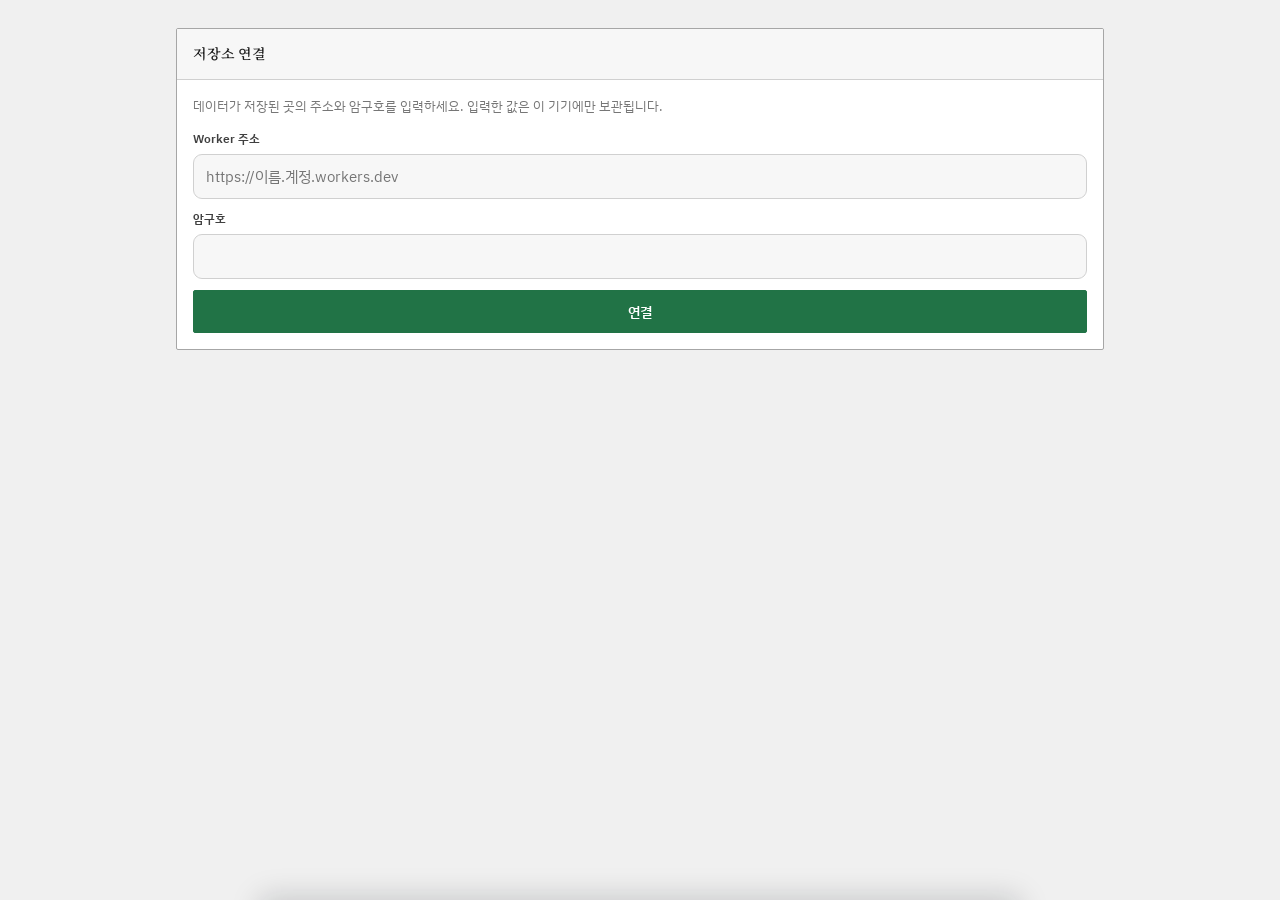
==== commit a81f3908: "에디토리얼 시안을 엑셀 표 모양으로 다듬음: 일정 이음, 범례 위치, 큰 제목, 숫자 글꼴, 계획 고르기 Co-Authored-By: Claude Sonnet 5.5 <norepl" ====
--- a/web/index.html
+++ b/web/index.html
@@ -5,8 +5,8 @@
 <meta name="viewport" content="width=device-width, initial-scale=1, viewport-fit=cover">
 <meta name="robots" content="noindex, nofollow">
 <title>급여·연차 기록부</title>
-<meta name="theme-color" content="#fdf7f8" media="(prefers-color-scheme: light)">
-<meta name="theme-color" content="#14050a" media="(prefers-color-scheme: dark)">
+<meta name="theme-color" content="#f0f0f0" media="(prefers-color-scheme: light)">
+<meta name="theme-color" content="#1e1e1e" media="(prefers-color-scheme: dark)">
 <link rel="icon" href="icon.svg" type="image/svg+xml">
 <link rel="icon" href="icon-192.png" sizes="192x192" type="image/png">
 <link rel="apple-touch-icon" href="apple-touch-icon.png">
@@ -15,7 +15,7 @@
 <meta name="mobile-web-app-capable" content="yes">
 <link rel="preconnect" href="https://fonts.googleapis.com">
 <link rel="preconnect" href="https://fonts.gstatic.com" crossorigin>
-<link rel="stylesheet" href="https://fonts.googleapis.com/css2?family=Noto+Sans+KR:wght@400;500;600;700&family=Inter:wght@400;500;600;700&display=swap">
+<link rel="stylesheet" href="https://fonts.googleapis.com/css2?family=IBM+Plex+Sans+KR:wght@400;500;600;700&family=IBM+Plex+Sans:wght@400;500;600;700&family=Noto+Serif+KR:wght@600;700&display=swap">
 <link rel="stylesheet" href="style.css">
 <!-- 구글 로그인. 연결하지 않으면 아무 일도 하지 않는다. -->
 <script src="https://accounts.google.com/gsi/client" async defer></script>
@@ -37,30 +37,28 @@
 
   <div class="app" id="app" hidden>
   <header class="hd">
-    <div class="hd-top">
-      <div>
-        <div class="eyebrow" id="org"></div>
-        <!-- 이름은 금고에서 받아 채운다. 저장소가 공개라 파일에 적지 않는다. -->
-        <h1 id="title">급여·연차 기록부</h1>
-      </div>
-      <div class="gcwrap" id="gcal" hidden>
-        <button class="gcbtn" type="button" id="gcConnect" aria-expanded="false">구글 캘린더 연동</button>
-        <div class="gcpanel" id="gcPanel" hidden>
-          <div class="gcp-h">보여 줄 캘린더</div>
-          <div class="gc-list" id="gcCals" hidden></div>
-          <label class="gc-opt" id="gcTitleOpt" hidden>
-            <input type="checkbox" id="gcShowTitles" checked>
-            <span>달력 칸에 일정 제목 적기</span>
-          </label>
-          <div class="gc-msg" id="gcMsg" hidden></div>
-          <button class="gcp-again" type="button" id="gcAgain" hidden>다시 연결</button>
-        </div>
-      </div>
+    <div class="hd-title">
+      <div class="eyebrow" id="org"></div>
+      <!-- 이름은 금고에서 받아 채운다. 저장소가 공개라 파일에 적지 않는다. -->
+      <h1 id="title">급여·연차 기록부</h1>
     </div>
     <div class="svc">
       <div class="svc-row"><span id="svcRange"></span><span class="num" id="svcPct"></span></div>
       <div class="bar"><i id="svcBar" style="width:0%"></i></div>
       <div class="svc-row"><span class="num" id="svcDone"></span><span class="num" id="svcLeft"></span></div>
+    </div>
+    <div class="gcwrap" id="gcal" hidden>
+      <button class="gcbtn" type="button" id="gcConnect" aria-expanded="false">구글 캘린더 연동</button>
+      <div class="gcpanel" id="gcPanel" hidden>
+        <div class="gcp-h">보여 줄 캘린더</div>
+        <div class="gc-list" id="gcCals" hidden></div>
+        <label class="gc-opt" id="gcTitleOpt" hidden>
+          <input type="checkbox" id="gcShowTitles" checked>
+          <span>달력 칸에 일정 제목 적기</span>
+        </label>
+        <div class="gc-msg" id="gcMsg" hidden></div>
+        <button class="gcp-again" type="button" id="gcAgain" hidden>다시 연결</button>
+      </div>
     </div>
   </header>
 
@@ -80,6 +78,14 @@
   <section class="sec" id="calSec">
     <div class="sec-hd">
       <h2>근태 달력</h2>
+      <div class="legend" aria-label="달력 색 안내">
+        <span><i style="background:var(--cell-work);border-color:var(--line)"></i>근무</span>
+        <span><i style="background:var(--paid-soft);border-color:var(--paid)"></i>연차 차감</span>
+        <span><i style="background:linear-gradient(135deg,var(--paid-soft) 0 50%,var(--cell-work) 50% 100%);border-color:var(--paid)"></i>반차</span>
+        <span><i style="background:var(--unpaid-soft);border-color:var(--unpaid)"></i>급여 차감</span>
+        <span><i style="background:var(--company-soft);border-color:var(--company)"></i>차감 없음</span>
+        <span><i style="background:var(--hol-soft);border-color:var(--hol)"></i>공휴일</span>
+      </div>
       <div class="nav">
         <button id="prev" aria-label="이전 달">‹</button>
         <span class="mlabel">
@@ -103,14 +109,6 @@
       <div class="dow"><span>일</span><span>월</span><span>화</span><span>수</span><span>목</span><span>금</span><span>토</span></div>
       <div class="grid" id="grid"></div>
       </div>
-      <div class="legend">
-        <span><i style="background:var(--surface2);border-color:var(--line)"></i>근무</span>
-        <span><i style="background:var(--paid-soft);border-color:var(--paid)"></i>연차 차감</span>
-        <span><i style="background:linear-gradient(135deg,var(--paid-soft) 0 50%,var(--surface2) 50% 100%);border-color:var(--paid)"></i>반차</span>
-        <span><i style="background:var(--unpaid-soft);border-color:var(--unpaid)"></i>급여 차감</span>
-        <span><i style="background:var(--company-soft);border-color:var(--company)"></i>차감 없음</span>
-        <span><i style="background:var(--hol-soft);border-color:var(--hol)"></i>공휴일</span>
-      </div>
     </div>
   </section>
 
@@ -132,14 +130,14 @@
     <div class="sec-hd"><h2>연차 계획</h2><span class="hint" id="plHint"></span></div>
     <div class="sec-body">
       <div class="prow">
-        <label class="pfield"><span>시작</span><input type="date" id="plFrom"></label>
-        <label class="pfield"><span>끝</span><input type="date" id="plTo"></label>
-        <button class="btn" type="button" id="plPick">달력에서 고르기</button>
-        <button class="btn" type="button" id="plClear" hidden>지우기</button>
+        <button class="pfb" type="button" id="plFromBtn"><span>시작</span><b class="num" id="plFromTxt">날짜 선택</b></button>
+        <button class="pfb" type="button" id="plToBtn"><span>끝</span><b class="num" id="plToTxt">날짜 선택</b></button>
+        <button class="pclear" type="button" id="plClear" hidden>지우기</button>
+        <input type="hidden" id="plFrom"><input type="hidden" id="plTo">
       </div>
       <div id="plOut"></div>
     </div>
-    <div class="note">쉬려는 구간을 정하면 급여가 얼마나 깎이는지 미리 계산합니다.</div>
+    <div class="note">시작·끝을 누르고 근태 달력에서 날짜를 고르면, 급여가 얼마나 깎이는지 미리 계산합니다.</div>
   </section>
 
   <section class="sec">
--- a/web/style.css
+++ b/web/style.css
@@ -1,66 +1,89 @@
 /* 급여·연차 기록부 — 화면
+ *
+ * 엑셀 같은 표 화면이다: 흰 칸, 회색 격자선, 엑셀 초록. 분류 색은 엑셀의
+ * '좋음(초록) / 나쁨(분홍) / 보통(노랑)' 채움색을 따른다.
  *
  * 색은 :root 에 이름으로 모아 두고 어디서도 색 코드를 직접 쓰지 않는다.
  * 어두운 화면은 같은 이름을 다시 정의하는 것으로 끝난다.
  */
 :root{
-  --ground:#fdf7f8; --surface:#ffffff; --surface2:#faeef1;
-  --ink:#150508; --ink2:#53131f; --muted:#96707a; --line:#f0dde2; --line2:#f8eef0;
-  --accent:#2ea22a; --accent-soft:#e6f7e5; --accent-bright:#39cb34;
-  --paid:#2ea22a; --paid-soft:#e6f7e5;
-  --half:#6ea22a; --half-soft:#eff7e3;
-  --unpaid:#cb344d; --unpaid-soft:#fbe4e8;
-  --company:#96707a; --company-soft:#f6eef0;
-  --warn:#a5273e; --warn-soft:#fbe4e8;
-  --hol:#cb344d; --hol-soft:#fbe4e8;
-  --shadow:0 1px 2px rgba(21,5,8,.05);
+  --ground:#f0f0f0; --surface:#ffffff; --surface2:#f7f7f7;
+  --ink:#1f1f1f; --ink2:#404040; --muted:#767676; --line:#d0d0d0; --line2:#e6e6e6;
+  --accent:#217346; --accent-soft:#e2efda; --accent-bright:#2e9b5b;
+  --paid:#006100; --paid-soft:#c6efce;
+  --half:#9c5700; --half-soft:#ffeb9c;
+  --unpaid:#9c0006; --unpaid-soft:#ffc7ce;
+  --company:#595959; --company-soft:#e7e6e6;
+  --warn:#9c5700; --warn-soft:#ffeb9c;
+  --hol:#c00000; --hol-soft:#fde4e4;
+  --shadow:none;
+  /* 글꼴 — 본문 IBM Plex Sans KR, 제목 명조, 숫자 IBM Plex Sans */
+  --font:"IBM Plex Sans KR","Noto Sans KR",-apple-system,BlinkMacSystemFont,"Segoe UI","Malgun Gothic",sans-serif;
+  --font-head:"Noto Serif KR","IBM Plex Sans KR",serif;
+  --font-num:"IBM Plex Sans","IBM Plex Sans KR",-apple-system,sans-serif;
+  /* 모서리는 거의 직각 — 표처럼 */
+  --r-card:2px; --r-cell:0px; --r-ctl:2px; --r-btn:2px; --r-sm:2px; --r-sheet:4px;
+  --card-line:#a6a6a6;
+  --cell-work:#ffffff; --cell-rest:#f2f2f2; --cell-future:#ffffff;
 }
 @media (prefers-color-scheme:dark){:root:not([data-theme="light"]){
-  --ground:#14050a; --surface:#210a11; --surface2:#2d0f18;
-  --ink:#faebf0; --ink2:#ebadc2; --muted:#c98da0; --line:#4a1d2b; --line2:#320f1a;
-  --accent:#61d55d; --accent-soft:#0f2a0e; --accent-bright:#88e085;
-  --paid:#61d55d; --paid-soft:#0f2a0e;
-  --half:#a1d55d; --half-soft:#1c290a;
-  --unpaid:#e085a3; --unpaid-soft:#3d1424;
-  --company:#c98da0; --company-soft:#2d0f18;
-  --warn:#d8a860; --warn-soft:#33270f;
-  --hol:#e085a3; --hol-soft:#3d1424;
-  --shadow:0 1px 2px rgba(0,0,0,.4);
+  color-scheme:dark;
+  --ground:#1e1e1e; --surface:#262626; --surface2:#2d2d2d;
+  --ink:#ececec; --ink2:#c4c4c4; --muted:#8f8f8f; --line:#454545; --line2:#353535;
+  --accent:#4cc38a; --accent-soft:#1c3a2b; --accent-bright:#7fdfae;
+  --paid:#8fe0a8; --paid-soft:#1c3a2b;
+  --half:#f0c674; --half-soft:#3d3318;
+  --unpaid:#ff9aa5; --unpaid-soft:#4a1f25;
+  --company:#a8a8a8; --company-soft:#333333;
+  --warn:#f0c674; --warn-soft:#3d3318;
+  --hol:#ff6b78; --hol-soft:#3f1d22;
+  --card-line:#5a5a5a;
+  --cell-work:#262626; --cell-rest:#2a2a2a; --cell-future:#262626;
 }}
 :root[data-theme="dark"]{
-  --ground:#14050a; --surface:#210a11; --surface2:#2d0f18;
-  --ink:#faebf0; --ink2:#ebadc2; --muted:#c98da0; --line:#4a1d2b; --line2:#320f1a;
-  --accent:#61d55d; --accent-soft:#0f2a0e; --accent-bright:#88e085;
-  --paid:#61d55d; --paid-soft:#0f2a0e;
-  --half:#a1d55d; --half-soft:#1c290a;
-  --unpaid:#e085a3; --unpaid-soft:#3d1424;
-  --company:#c98da0; --company-soft:#2d0f18;
-  --warn:#d8a860; --warn-soft:#33270f;
-  --hol:#e085a3; --hol-soft:#3d1424;
-  --shadow:0 1px 2px rgba(0,0,0,.4);
+  color-scheme:dark;
+  --ground:#1e1e1e; --surface:#262626; --surface2:#2d2d2d;
+  --ink:#ececec; --ink2:#c4c4c4; --muted:#8f8f8f; --line:#454545; --line2:#353535;
+  --accent:#4cc38a; --accent-soft:#1c3a2b; --accent-bright:#7fdfae;
+  --paid:#8fe0a8; --paid-soft:#1c3a2b;
+  --half:#f0c674; --half-soft:#3d3318;
+  --unpaid:#ff9aa5; --unpaid-soft:#4a1f25;
+  --company:#a8a8a8; --company-soft:#333333;
+  --warn:#f0c674; --warn-soft:#3d3318;
+  --hol:#ff6b78; --hol-soft:#3f1d22;
+  --card-line:#5a5a5a;
+  --cell-work:#262626; --cell-rest:#2a2a2a; --cell-future:#262626;
 }
 *{box-sizing:border-box}
 [hidden]{display:none!important}   /* .app 의 display:contents 보다 우선해야 한다 */
 body{
   margin:0;background:var(--ground);color:var(--ink);
-  font-family:"Noto Sans KR",-apple-system,BlinkMacSystemFont,"Segoe UI","Malgun Gothic",sans-serif;
+  font-family:var(--font);
   font-size:15px;line-height:1.55;-webkit-text-size-adjust:100%;
 }
-.num{font-family:Inter,"Noto Sans KR",-apple-system,sans-serif;
+h1,.sec-hd h2,.sheet h3{font-family:var(--font-head)}
+.num{font-family:var(--font-num);
   font-variant-numeric:tabular-nums;font-feature-settings:'tnum' 1;letter-spacing:-.01em}
-.wrap{max-width:760px;margin:0 auto;padding-inline:16px;padding-block:24px 96px;display:flex;flex-direction:column;gap:22px}
+.wrap{max-width:760px;margin:0 auto;padding-inline:16px;padding-block:14px 96px;display:flex;flex-direction:column;gap:18px}
 
 /* ── header ── */
-.hd{display:flex;flex-direction:column;gap:12px}
-.eyebrow{font-size:11px;letter-spacing:.14em;text-transform:uppercase;color:var(--muted);font-weight:600}
-h1{margin:0;font-size:25px;font-weight:700;letter-spacing:-.02em;text-wrap:balance}
-.svc{display:flex;flex-direction:column;gap:6px}
-.svc-row{display:flex;justify-content:space-between;align-items:baseline;gap:10px;font-size:12.5px;color:var(--muted)}
-.bar{height:6px;border-radius:3px;background:var(--line);overflow:hidden}
-.bar i{display:block;height:100%;background:var(--accent);border-radius:3px}
+/* 머리글은 한 줄이다: 제목 | 복무 그래프 | 구글 캘린더 연동 */
+.hd{display:flex;align-items:center;gap:10px 18px;flex-wrap:wrap;padding:6px 0 10px;border-bottom:1px solid var(--card-line)}
+.hd-title{flex:none;min-width:0}
+.hd .svc{flex:1 1 340px;min-width:0;max-width:none;margin:0}
+.hd .gcwrap{flex:none;margin-left:auto}
+.eyebrow{font-size:10.5px;letter-spacing:.12em;text-transform:uppercase;color:var(--muted);font-weight:600}
+h1{margin:0;font-size:30px;font-weight:700;letter-spacing:-.02em;text-wrap:balance;line-height:1.2}
+.svc{display:flex;flex-direction:column;gap:4px}
+.hd,#calSec{-webkit-user-select:none;user-select:none;-webkit-user-drag:none}
+#calSec *{-webkit-user-drag:none}
+.svc-row>span{white-space:nowrap}
+.svc-row{display:flex;justify-content:space-between;align-items:baseline;gap:16px;font-size:11.5px;line-height:1.3;color:var(--muted)}
+.svc .bar{height:5px;border-radius:3px;background:var(--line);overflow:hidden}
+.svc .bar i{display:block;height:100%;background:var(--accent);border-radius:3px}
 
 /* ── hero ── */
-.hero{background:var(--surface);border:1px solid var(--line);border-radius:16px;
+.hero{background:var(--surface);border:1px solid var(--card-line);border-radius:var(--r-card);
   box-shadow:var(--shadow);overflow:hidden}
 .hero-main{background:var(--surface);padding:17px 24px 14px 18px;display:flex;align-items:baseline;
   justify-content:space-between;gap:12px;border-bottom:1px solid var(--line2)}
@@ -94,18 +117,20 @@
 
 /* ── tiles ── */
 .tiles{display:grid;grid-template-columns:repeat(3,1fr);gap:10px}
-.tile{background:var(--surface);border:1px solid var(--line);border-radius:14px;padding:13px 14px;display:flex;flex-direction:column;gap:3px}
+.tile{background:var(--surface);border:1px solid var(--card-line);border-radius:var(--r-card);padding:13px 14px;display:flex;flex-direction:column;gap:3px}
 .tile b{font-size:19px;font-weight:600;letter-spacing:-.01em}
 .tile span{font-size:11.5px;color:var(--muted);font-weight:500}
 .tile small{font-size:11px;color:var(--muted)}
 
 /* ── section ── */
-.sec{background:var(--surface);border:1px solid var(--line);border-radius:16px;box-shadow:var(--shadow);overflow:hidden}
+.sec{background:var(--surface);border:1px solid var(--card-line);border-radius:var(--r-card);box-shadow:var(--shadow);overflow:hidden}
 .sec-hd{display:flex;align-items:center;justify-content:space-between;gap:8px;
   padding:14px 16px;border-bottom:1px solid var(--line2);flex-wrap:nowrap}
 .sec-hd h2{margin:0;font-size:14px;font-weight:600;letter-spacing:-.01em;
   min-width:0;overflow:hidden;text-overflow:ellipsis;white-space:nowrap}
 .sec-body{padding:16px}
+#calSec .sec-hd{padding:9px 14px}
+#calSec .sec-body{padding:9px 12px 8px}
 .fold{appearance:none;background:none;border:0;padding:0;margin:0;font-family:inherit;color:inherit;
   display:flex;align-items:center;gap:7px;cursor:pointer;min-width:0;flex:1;text-align:left}
 .fold .chev{width:14px;height:14px;flex:none;position:relative;transition:transform .18s ease}
@@ -116,15 +141,8 @@
 .fold:hover h2{color:var(--accent)}
 .fold:hover .chev::before{border-color:var(--accent)}
 .sec.folded>*:not(.sec-hd){display:none}
-.prow{display:flex;align-items:flex-end;gap:8px;flex-wrap:wrap}
-.pfield{display:flex;flex-direction:column;gap:4px;flex:1;min-width:118px}
-.pfield span{font-size:11.5px;font-weight:600;color:var(--muted)}
-.pfield input{font-family:Inter,"Noto Sans KR",sans-serif;font-size:14px;padding:9px 10px;
-  border:1px solid var(--line);border-radius:11px;background:var(--surface);color:var(--ink);width:100%}
-.pfield input:focus{outline:2px solid var(--accent);outline-offset:-1px}
-.prow .btn{flex:1 0 100%;padding:10px}
-.prow .btn.on{background:var(--accent);border-color:var(--accent);color:#fff}
-.psum{margin-top:14px;border:1px solid var(--line);border-radius:13px;overflow:hidden}
+.prow{display:flex;align-items:stretch;gap:8px;flex-wrap:wrap}
+.psum{margin-top:14px;border:1px solid var(--line);border-radius:var(--r-ctl);overflow:hidden}
 .psum .ph+.pline{border-top:0}
 .psum .ph{padding:11px 14px;background:var(--surface2);border-bottom:1px solid var(--line2);
   font-size:12.5px;font-weight:600;color:var(--ink2)}
@@ -135,19 +153,15 @@
 .pline.cut b{color:var(--unpaid)}
 .pline.keep b{color:var(--accent)}
 .pline.tot{background:var(--surface2);font-weight:600}
-.ptip{margin-top:10px;padding:11px 13px;border-radius:13px;font-size:12.5px;line-height:1.5;
+.ptip{margin-top:10px;padding:11px 13px;border-radius:var(--r-ctl);font-size:12.5px;line-height:1.5;
   background:var(--accent-soft);color:var(--accent)}
 .ptip.warn{background:var(--warn-soft);color:var(--warn)}
 .ptip b{display:block;margin-bottom:2px}
 .slip td small{display:block;font-size:11px;font-weight:500;color:var(--muted);
-  margin-top:2px;letter-spacing:-.01em;font-family:Inter,"Noto Sans KR",sans-serif}
-/* 연차가 생기는 날 — 오른쪽 위에 조용히 표시한다 */
-.cell.accday::before{content:attr(data-acc);position:absolute;top:3px;right:4px;
-  font-size:7.5px;font-weight:700;color:var(--accent);letter-spacing:-.04em;
-  background:var(--accent-soft);border-radius:4px;padding:1px 3px;line-height:1.3}
+  margin-top:2px;letter-spacing:-.01em;font-family:var(--font-num)}
 .cell.hasev::after{content:"";position:absolute;bottom:4px;left:50%;transform:translateX(-50%);
   width:4px;height:4px;border-radius:50%;background:var(--company)}
-.evs{display:flex;flex-direction:column;gap:var(--lane-gap);margin-top:auto;padding-top:3px}
+.evs{display:flex;flex-direction:column;gap:var(--lane-gap);margin-top:auto;padding-top:2px}
 .ev{height:var(--lane);line-height:var(--lane);font-size:8px;font-weight:600;letter-spacing:-.04em;
   border-radius:4px;overflow:hidden;white-space:nowrap;text-overflow:ellipsis;
   padding:0 3px;text-align:left}
@@ -157,15 +171,14 @@
 .ev.bar:not(.e){margin-right:calc(-1 * var(--bleed));border-top-right-radius:0;border-bottom-right-radius:0}
 .ev.more{height:var(--lane);line-height:var(--lane);font-size:8px;font-weight:600;color:var(--muted);
   text-align:center;padding:0}
-.hd-top{display:flex;align-items:flex-start;justify-content:space-between;gap:14px}
-.gcwrap{position:relative;flex:none}
+.gcwrap{position:relative}
 .gcbtn{appearance:none;font-family:inherit;font-size:12.5px;font-weight:600;cursor:pointer;
-  padding:8px 14px;border-radius:11px;border:1px solid var(--line);background:var(--surface);color:var(--ink2)}
+  padding:8px 14px;border-radius:var(--r-btn);border:1px solid var(--line);background:var(--surface);color:var(--ink2)}
 .gcbtn:hover{border-color:var(--accent);color:var(--accent)}
 .gcbtn.done{border-color:var(--accent);color:var(--accent);background:var(--accent-soft)}
 .gcbtn.on{background:var(--accent);border-color:var(--accent);color:#fff}
 .gcpanel{position:absolute;right:0;top:calc(100% + 7px);z-index:12;width:262px;
-  background:var(--surface);border:1px solid var(--line);border-radius:14px;
+  background:var(--surface);border:1px solid var(--line);border-radius:var(--r-ctl);
   box-shadow:0 8px 28px rgba(21,5,8,.13);padding:12px 13px}
 .gcp-h{font-size:11.5px;font-weight:600;color:var(--muted);margin-bottom:4px}
 .gcp-again{appearance:none;width:100%;margin-top:10px;padding:8px;border-radius:10px;
@@ -188,8 +201,7 @@
 .shev-t{font-size:11.5px;font-weight:600;color:var(--muted);flex:none;min-width:34px}
 .shev-s{color:var(--ink);overflow:hidden;text-overflow:ellipsis;white-space:nowrap}
 .pempty{margin-top:12px;font-size:12.5px;color:var(--muted)}
-.prow #plClear{flex:1 0 100%}
-.expiry{margin-bottom:12px;padding:13px 15px;border-radius:13px;
+.expiry{margin-bottom:12px;padding:13px 15px;border-radius:var(--r-ctl);
   background:var(--surface2);border:1px solid var(--line)}
 .exp-t{font-size:11.5px;font-weight:600;color:var(--muted)}
 .exp-d{font-size:17px;font-weight:700;color:var(--ink);margin:2px 0 6px;letter-spacing:-.01em}
@@ -198,36 +210,33 @@
 .shbal{font-size:12.5px;font-weight:600;color:var(--accent);
   background:var(--accent-soft);border-radius:10px;padding:8px 11px;margin-bottom:12px}
 .shbal.warn{color:var(--unpaid);background:var(--unpaid-soft)}
-.cell.inrange{outline:2px solid var(--accent);outline-offset:-2px}
-.cell.rend{background:var(--accent-soft)}
-.cell.rpick{outline:3px solid var(--accent);outline-offset:-2px;background:var(--accent-soft)}
-.cell.rpick .d{color:var(--accent);font-weight:700}
+.shbal.calm{color:var(--ink2);background:var(--surface2);font-weight:500}
 .sec.folded .sec-hd{border-bottom:0}
 
 /* ── calendar ── */
 .nav{display:flex;align-items:center;gap:3px;flex-wrap:nowrap;flex:none}
 .nav>button{appearance:none;background:none;border:1px solid var(--line);color:var(--ink2);
-  width:28px;height:28px;flex:none;border-radius:8px;cursor:pointer;font-size:14px;line-height:1;display:grid;place-items:center}
+  width:28px;height:28px;flex:none;border-radius:var(--r-sm);cursor:pointer;font-size:14px;line-height:1;display:grid;place-items:center}
 .nav>button:hover:not(:disabled){background:var(--surface2);color:var(--accent)}
 .nav>button:disabled{opacity:.3;cursor:default}
 .mlabel{display:inline-flex;gap:2px;justify-content:center;white-space:nowrap;flex:0 0 auto}
-.mpart{appearance:none;width:auto;height:auto;background:none;border:1px solid transparent;border-radius:9px;
-  font-size:13.5px;font-weight:600;color:var(--ink);font-family:Inter,sans-serif;
+.mpart{appearance:none;width:auto;height:auto;background:none;border:1px solid transparent;border-radius:var(--r-sm);
+  font-size:13.5px;font-weight:600;color:var(--ink);font-family:var(--font-num);
   cursor:pointer;padding:5px 6px;flex:none}
 .mpart:hover{border-color:var(--line);background:var(--surface2);color:var(--accent)}
 .mpart:focus-visible{outline:2px solid var(--accent);outline-offset:1px}
 .picker{padding:4px 0 10px}
 .pk-head{display:flex;align-items:center;justify-content:center;gap:6px;margin-bottom:12px}
 .pk-head button{appearance:none;background:none;border:1px solid var(--line);color:var(--ink2);
-  border-radius:8px;cursor:pointer;font-family:inherit;padding:6px 10px;font-size:13px}
+  border-radius:var(--r-sm);cursor:pointer;font-family:inherit;padding:6px 10px;font-size:13px}
 #pkTitle{min-width:112px;text-align:center;font-weight:700;font-size:14.5px;
-  color:var(--ink);font-family:Inter,sans-serif}
+  color:var(--ink);font-family:var(--font-num)}
 .pk-head button:hover:not(:disabled){border-color:var(--accent);color:var(--accent)}
 .pk-head button:disabled{opacity:.3;cursor:default}
 .pk-grid{display:grid;grid-template-columns:repeat(4,1fr);gap:6px}
 .pk-grid button{appearance:none;background:var(--surface2);border:1px solid var(--line2);
-  color:var(--ink);border-radius:12px;padding:13px 6px;cursor:pointer;
-  font-family:Inter,sans-serif;font-size:13.5px;font-weight:600}
+  color:var(--ink);border-radius:var(--r-sm);padding:13px 6px;cursor:pointer;
+  font-family:var(--font-num);font-size:13.5px;font-weight:600}
 .pk-grid button:hover:not(:disabled){border-color:var(--accent);color:var(--accent)}
 .pk-grid button:disabled{opacity:.28;cursor:default}
 .pk-grid button.has{border-color:var(--paid);color:var(--paid);background:var(--paid-soft)}
@@ -236,20 +245,22 @@
 .dow span{text-align:center;font-size:10.5px;font-weight:600;color:var(--muted);padding-bottom:2px}
 .dow span:first-child{color:var(--unpaid)}
 .dow span:last-child{color:var(--company)}
-.grid{display:grid;grid-template-columns:repeat(7,1fr);gap:var(--gap);--gap:4px;--bleed:8px;
-  --lane:13px;--lane-gap:2px}
-.cell{height:124px;border:1px solid var(--line2);border-radius:10px;background:var(--surface2);
+.grid{display:grid;grid-template-columns:repeat(7,1fr);gap:var(--gap);--gap:4px;--cpx:3px;
+  --bleed:calc(var(--cpx) + 3px + var(--gap) / 2);--lane:13px;--lane-gap:2px}
+.cell{height:var(--cell-h,96px);border:1px solid var(--line);border-radius:var(--r-cell);background:var(--cell-work);
   display:flex;flex-direction:column;align-items:stretch;justify-content:flex-start;gap:1px;
-  cursor:pointer;padding:5px 3px 4px;font-size:13px;position:relative;min-width:0;text-align:center}
-.cell.pad{visibility:hidden;cursor:default}
+  cursor:pointer;padding:5px var(--cpx) 4px;font-size:13px;position:relative;min-width:0;text-align:center}
+.cell.pad{cursor:default;pointer-events:none;background:transparent;opacity:.55}
+.cell.pad .d{color:var(--muted);font-weight:500}
+.cell{overflow-x:visible;overflow-y:clip}
 .cell:disabled{cursor:default;opacity:.45}
-.cell .d{font-size:15px;font-weight:600;font-family:Inter,sans-serif;font-variant-numeric:tabular-nums}
+.cell .d{font-size:15px;line-height:1.15;font-weight:600;font-family:var(--font-num);font-variant-numeric:tabular-nums}
 .cell .t{margin-top:1px;font-size:9px;font-weight:600;line-height:1.1;white-space:nowrap;max-width:100%;letter-spacing:-.03em}
 .cell .h{font-size:8px;font-weight:600;line-height:1.1;color:var(--hol);max-width:100%;
   letter-spacing:-.04em;word-break:keep-all;display:-webkit-box;-webkit-line-clamp:2;
   -webkit-box-orient:vertical;overflow:hidden}
 .cell.k-weekend .h,.cell.k-holiday .h{opacity:.85}
-.cell.k-work{background:var(--surface2)}
+.cell.k-work{background:var(--cell-work)}
 .cell.k-work .t{color:var(--muted);font-weight:500;opacity:.8}
 .cell.k-short{background:var(--surface2);border-color:var(--half)}
 .cell.k-half{border-color:var(--paid);color:var(--paid);
@@ -258,16 +269,15 @@
 .cell.k-unpaid{background:var(--unpaid-soft);border-color:var(--unpaid);color:var(--unpaid)}
 .cell.k-company{background:var(--company-soft);border-color:var(--company);color:var(--company)}
 .cell.k-holiday{background:var(--hol-soft);color:var(--hol)}
-.cell.k-weekend{background:transparent;border-color:transparent;color:var(--muted)}
-.cell.k-future{background:transparent;border-color:var(--line2);color:var(--ink2)}
-.cell.k-blank{background:transparent;border-color:transparent;color:var(--muted);opacity:.3}
-.cell.today{border-color:var(--accent);border-width:2px;box-shadow:0 0 0 2px var(--accent-soft)}
+.cell.k-weekend{background:var(--cell-rest);color:var(--muted)}
+.cell.k-future{background:var(--cell-future);color:var(--ink2)}
+.cell.k-blank{background:transparent;color:var(--muted);opacity:.3}
 .cell.today .d{color:var(--accent);font-weight:700}
 .cell.hol .d,.cell.sun .d{color:var(--hol)}
 .cell.today.hol .d,.cell.today.sun .d{color:var(--accent)}
-.cell:focus-visible{outline:2px solid var(--accent);outline-offset:1px}
-.legend{display:flex;flex-wrap:wrap;gap:5px 12px;margin-top:13px;font-size:11px;color:var(--muted)}
-.legend i{display:inline-block;width:9px;height:9px;border-radius:3px;margin-right:4px;vertical-align:-1px;border:1px solid}
+.cell:focus-visible{outline:2px solid var(--accent);outline-offset:-3px}
+.legend{display:flex;flex-wrap:wrap;align-items:center;gap:3px 12px;font-size:11px;color:var(--muted)}
+.legend i{display:inline-block;width:9px;height:9px;border-radius:0;margin-right:4px;vertical-align:-1px;border:1px solid}
 
 .app{display:contents}
 .smsg{margin:0 0 14px;font-size:13px;color:var(--muted);line-height:1.6}
@@ -284,7 +294,7 @@
 /* ── forecast ── */
 .slip{width:100%;border-collapse:collapse;font-size:13.5px}
 .slip td{padding:7px 0;border-bottom:1px solid var(--line2)}
-.slip td:last-child{text-align:right;font-family:Inter,sans-serif;
+.slip td:last-child{text-align:right;font-family:var(--font-num);
   font-variant-numeric:tabular-nums;white-space:nowrap}
 .slip tr.sum td{border-top:1px solid var(--line);border-bottom:0;font-weight:600;padding-top:9px}
 .slip tr.net td{border-top:2px solid var(--accent);border-bottom:0;font-weight:700;
@@ -294,7 +304,7 @@
 .fc-foot{margin-top:12px;font-size:12px;color:var(--muted);line-height:1.6}
 
 /* ── leave check ── */
-.check{border-radius:13px;padding:13px 15px;margin-bottom:13px;border:1px solid}
+.check{border-radius:var(--r-ctl);padding:13px 15px;margin-bottom:13px;border:1px solid}
 .check.ok{background:var(--paid-soft);border-color:var(--paid);color:var(--paid)}
 .check.bad{background:var(--unpaid-soft);border-color:var(--unpaid);color:var(--unpaid)}
 .check>b{display:block;font-size:13.5px;margin-bottom:9px}
@@ -309,7 +319,7 @@
   border-bottom:1px solid var(--line);letter-spacing:.03em;white-space:nowrap}
 .cmp th:first-child{text-align:left}
 .cmp td{padding:9px 0;border-bottom:1px solid var(--line2);text-align:right;
-  font-family:Inter,sans-serif;font-variant-numeric:tabular-nums;white-space:nowrap}
+  font-family:var(--font-num);font-variant-numeric:tabular-nums;white-space:nowrap}
 .cmp td:first-child{text-align:left;font-family:inherit;font-weight:500;padding-right:8px;white-space:normal}
 .cmp tr:last-child td{border-bottom:0}
 .cmp .dash{color:var(--muted);opacity:.45}
@@ -320,7 +330,7 @@
   padding:13px 15px;border-radius:13px;background:var(--accent-soft);color:var(--accent);font-weight:600;font-size:13.5px}
 .bal b{font-size:21px}
 .bal.neg{background:var(--unpaid-soft);color:var(--unpaid)}
-.alert{padding:12px 14px;border-radius:13px;margin-bottom:11px;font-size:12.5px;line-height:1.6}
+.alert{padding:12px 14px;border-radius:var(--r-ctl);margin-bottom:11px;font-size:12.5px;line-height:1.6}
 .alert b{display:block;margin-bottom:2px;font-size:13px}
 .alert.bad{background:var(--unpaid-soft);color:var(--unpaid);border:1px solid var(--unpaid)}
 .alert.todo{background:var(--half-soft);color:var(--half);border:1px solid var(--half)}
@@ -349,7 +359,7 @@
 .tag.un{background:var(--unpaid-soft);color:var(--unpaid)}
 
 .rbtn{appearance:none;border:1px solid var(--accent);background:var(--accent);color:#fff;
-  font-family:inherit;font-size:12.5px;font-weight:600;padding:8px 15px;border-radius:11px;cursor:pointer;white-space:nowrap}
+  font-family:inherit;font-size:12.5px;font-weight:600;padding:8px 15px;border-radius:var(--r-btn);cursor:pointer;white-space:nowrap}
 .rbtn:hover:not(:disabled){filter:brightness(1.08)}
 .rbtn:disabled{opacity:.5;cursor:default}
 .rbtn:focus-visible{outline:2px solid var(--accent);outline-offset:2px}
@@ -391,7 +401,7 @@
 .scrim{position:fixed;inset:0;background:rgba(10,14,20,.45);opacity:0;pointer-events:none;transition:opacity .16s;z-index:20}
 .scrim.on{opacity:1;pointer-events:auto}
 .sheet{position:fixed;left:0;right:0;bottom:0;z-index:21;background:var(--surface);
-  border-radius:22px 22px 0 0;border-top:1px solid var(--line);
+  border-radius:var(--r-sheet) var(--r-sheet) 0 0;border-top:1px solid var(--line);
   padding:18px 16px calc(18px + env(safe-area-inset-bottom,0px));
   transform:translateY(102%);transition:transform .2s cubic-bezier(.4,0,.2,1);
   max-width:760px;margin:0 auto;box-shadow:0 -6px 30px rgba(10,14,20,.18)}
@@ -405,7 +415,7 @@
 .opt-row{display:grid;grid-template-columns:1fr 1fr 1fr;gap:6px}
 .opt-row:has(.opt:only-child){grid-template-columns:1fr}
 .opt{appearance:none;text-align:left;border:1px solid var(--line);background:var(--surface2);color:var(--ink);
-  border-radius:13px;padding:10px 11px;cursor:pointer;font-family:inherit;font-size:13.5px;font-weight:500;
+  border-radius:var(--r-ctl);padding:10px 11px;cursor:pointer;font-family:inherit;font-size:13.5px;font-weight:500;
   display:flex;flex-direction:column;gap:1px}
 .opt small{font-size:10.5px;color:var(--muted);font-weight:400}
 .opt:hover{border-color:var(--accent)}
@@ -413,32 +423,35 @@
 .opt:focus-visible{outline:2px solid var(--accent);outline-offset:1px}
 .times{display:flex;flex-direction:column;align-items:stretch;gap:4px;padding:8px 9px;
   background:var(--surface2);border:1px solid var(--line2);border-radius:13px}
-.times input{font-family:Inter,sans-serif;font-size:13px;padding:6px 7px;
+.times input{font-family:var(--font-num);font-size:13px;padding:6px 7px;
   border:1px solid var(--line);border-radius:9px;background:var(--surface);color:var(--ink)}
 .times input:focus{outline:2px solid var(--accent);outline-offset:-1px}
 .thrs{font-size:11px;font-weight:600;color:var(--accent);text-align:center}
 .sheet-foot{display:flex;gap:8px;margin-top:14px}
-.btn{flex:1;appearance:none;border-radius:13px;padding:11px;font-family:inherit;font-size:13.5px;font-weight:600;cursor:pointer;border:1px solid var(--line);background:var(--surface2);color:var(--ink2)}
+.btn{flex:1;appearance:none;border-radius:var(--r-btn);padding:11px;font-family:inherit;font-size:13.5px;font-weight:600;cursor:pointer;border:1px solid var(--line);background:var(--surface2);color:var(--ink2)}
 .btn.pri{background:var(--accent);border-color:var(--accent);color:#fff}
 .btn:focus-visible{outline:2px solid var(--accent);outline-offset:2px}
 .note{font-size:12px;color:var(--muted);padding:10px 16px;border-top:1px solid var(--line2);background:var(--surface2)}
 .offline{background:var(--warn-soft);color:var(--warn);border:1px solid var(--warn);border-radius:10px;padding:10px 12px;font-size:12.5px}
 /* 폰: Galaxy S26 Ultra 등 412~480px 폭, 세로로 매우 긴 화면 */
 @media (max-width:520px){
-  .wrap{padding-inline:14px;padding-block:18px 40px;gap:18px}
+  .wrap{padding-inline:14px;padding-block:10px 40px;gap:14px}
+  .hd{gap:6px 10px}
+  .hd-title{order:1;flex:1 1 0}
+  .hd .gcwrap{order:2;margin-left:0}
+  .hd .svc{order:3;flex:1 0 100%;max-width:none;margin-inline:0}
+  h1{font-size:22px}
   .tiles{grid-template-columns:1fr 1fr;gap:8px}
   .hero-main b{font-size:30px}
   .hero-grid span{font-size:10px;letter-spacing:-.02em}
-  .tile:first-child{grid-column:1/-1}
+  .tile:last-child{grid-column:1/-1}
   .tile b{font-size:18px}
-  h1{font-size:22px}
   .sec-body{padding:13px}
   .sec:has(.grid) .sec-body{padding:8px}       /* 달력만은 폭을 최대한 쓴다 */
-  .grid{--gap:2px;--bleed:6px}
+  .grid{--gap:2px;--cpx:2px}
   .dow{gap:2px}
-  .cell{height:118px;border-radius:9px;padding:5px 2px 4px}
-  .cell .d{font-size:16px}
-  .cell.accday::before{content:attr(data-acc-short);font-size:8px;padding:1px 3px}
+  .cell{border-radius:calc(var(--r-cell) - 1px);padding:4px var(--cpx) 3px}
+  .cell .d{font-size:14px}
   .cell .t{font-size:8.5px}
   .cell .h{font-size:8px}
   .grid{--lane:14px}
@@ -464,18 +477,18 @@
    1400px 을 넘어야 쪼개는 쪽이 넓어지므로 거기서부터 쪼갠다. */
 @media (min-width:1000px){
   .wrap{max-width:960px;padding-block:28px 80px}
-  .cell{height:140px;padding:7px 5px 6px}
+  .cell{padding:6px var(--cpx) 5px}
   .cell .d{font-size:17px}
   .cell .t{font-size:10.5px}
   .cell .h{font-size:9.5px}
-  .grid{--gap:5px;--bleed:11px}
+  .grid{--gap:5px;--cpx:5px}
   .dow{gap:5px}
   .dow span{font-size:11.5px}
-  .grid{--lane:17px}
-  .ev{font-size:10.5px;border-radius:5px;padding:0 5px}
+  .grid{--lane:15px}
+  .ev{font-size:10px;border-radius:5px;padding:0 5px}
   .evs{gap:3px}
   .ev.more{font-size:10px}
-  .legend{font-size:12px;gap:6px 16px}
+  .legend{font-size:11.5px;gap:3px 14px}
 }
 
 @media (min-width:1400px){
@@ -483,18 +496,23 @@
      줄 간격이 있으면 오른쪽에 내용이 없는 줄에도 간격이 붙어 화면 아래에
      빈 공간이 수백 px 씩 생긴다. */
   .wrap{max-width:1400px;display:grid;align-items:start;
-    column-gap:20px;row-gap:0;
+    column-gap:20px;row-gap:0;padding-top:0;padding-bottom:0;
     grid-template-columns:minmax(0,1fr) minmax(360px,430px);padding-inline:24px}
+  /* 달력이 붙어 있을 수 있는 영역은 오른쪽 칸이 끝나는 곳까지다. 아래 여백이 그 밖에
+     있으면 맨 아래에서 달력이 그만큼 위로 밀려 올라가므로, 여백을 영역 안에 둔다. */
+  .wrap::after{content:"";grid-column:2;height:32px}
   .wrap>*,.app>*{margin-bottom:20px}
-  .hd{grid-column:1/-1}
+  /* 제목줄은 스크롤해도 제자리에 있다. 흘러가는 것은 오른쪽 칸뿐이다. */
+  .hd{grid-column:1/-1;position:sticky;top:0;z-index:15;background:var(--ground);
+    padding:12px 0 10px;margin-bottom:14px}
   /* 오른쪽을 훑는 동안에도 달력이 보이도록 화면에 붙여 둔다.
      붙여 두려면 달력이 화면 안에 들어와야 한다 — 화면보다 높으면
      더 밀리지 않아 아래쪽 줄에 닿을 수 없기 때문이다. 그래서 칸
      높이를 화면 높이에서 끌어와 여섯 줄이 꼭 맞게 한다.
      일정이 많아 그래도 넘치면 달력 안에서 스크롤된다. */
-  #calSec{grid-column:1;grid-row:2/span 40;align-self:start;
-    position:sticky;top:20px;max-height:calc(100vh - 40px);overflow-y:auto}
-  .cell{height:clamp(126px,calc((100vh - 286px) / 6),190px)}
+  #calSec{grid-column:1;grid-row:2/span 40;align-self:start;margin-bottom:0;
+    position:sticky;top:calc(var(--hd-h,52px) + 14px);
+    max-height:calc(100vh - var(--hd-h,52px) - 28px);overflow-y:auto}
   .hero,#forecast,.tiles,#plan,.sec:not(#calSec),.linkbtn{grid-column:2}
   /* 누적·만근을 나란히, 쉰 날 합계를 가로로 길게 */
   .tiles{grid-template-columns:1fr 1fr;gap:10px}
@@ -504,8 +522,8 @@
   .hero-grid span{font-size:10.5px}
 
   .cell .d{font-size:18px}
-  .grid{--lane:16px}
-  .ev{font-size:10.5px}
+  .grid{--lane:15px}
+  .ev{font-size:10px}
 
 }
 
@@ -525,3 +543,62 @@
   .shbal{padding:7px 10px;margin-bottom:10px}
   .sheet-foot{margin-top:10px}
 }
+
+
+/* ══════════ 표 모양 (엑셀처럼) ══════════
+   칸 사이 간격 없이 격자선으로 이어 붙인다. 분류는 색 채움 + 위쪽 띠. */
+.grid{--gap:0px;border-top:1px solid var(--line);border-left:1px solid var(--line)}
+.cell{border:0;border-right:1px solid var(--line);border-bottom:1px solid var(--line);border-radius:0}
+.cell[class]{border-color:var(--line)}            /* 분류 색이 이웃과 공유하는 선을 물들이지 않게 */
+.cell.k-personal,.cell.k-half,.cell.k-unpaid,.cell.k-company,.cell.k-holiday{box-shadow:inset 0 3px 0 currentColor}
+.cell.today{box-shadow:inset 0 0 0 2px var(--accent)}        /* 엑셀의 활성 셀처럼 초록 테두리 */
+.cell.pad{opacity:1;background:var(--surface2)}
+.cell.pad .d{color:var(--muted);opacity:.75;font-weight:500}
+.ev{border-radius:0}
+.svc .bar,.svc .bar i{border-radius:0}
+
+/* 요일 줄 — 엑셀의 열 머리글처럼 */
+.dow{gap:0;margin-bottom:0;background:var(--surface2);border-left:1px solid var(--line);border-top:1px solid var(--line)}
+.dow span{padding:4px 0;border-right:1px solid var(--line)}
+
+/* 카드 제목줄 — 엑셀의 머리글 띠 */
+.sec-hd{background:var(--surface2);border-bottom:1px solid var(--line)}
+
+/* 날짜 줄과 연차 배지 — 배지는 날짜와 같은 줄의 세로 가운데에 놓인다 */
+.cell .drow{position:relative;display:block}
+.cell .drow .d{display:block}
+.acc{position:absolute;right:2px;top:50%;transform:translateY(-50%);white-space:nowrap;
+  font-size:8px;font-weight:700;line-height:1.35;letter-spacing:-.02em;
+  color:var(--accent);background:var(--accent-soft);border-radius:999px;padding:0 6px}
+.acc .s{display:none}
+@media (max-width:520px){.acc .f{display:none}.acc .s{display:inline}.acc{padding:0 5px;right:1px}}
+
+/* 달력 제목줄: 제목 · 범례 · 연월 이동. 범례가 이동 단추와 겹치지 않게 가운데 자리를 쓴다 */
+#calSec .sec-hd{flex-wrap:wrap;row-gap:4px}
+#calSec .fold{flex:none}
+#calSec .sec-hd .legend{flex:1 1 0;min-width:0;margin:0 14px}
+#calSec .nav{margin-left:auto}
+@media (max-width:820px){#calSec .sec-hd .legend{order:3;flex:1 0 100%;margin:0}}
+
+/* 연차 계획 — 시작·끝 상자. 누르면 근태 달력에서 고른다 */
+.pfb{flex:1;min-width:118px;appearance:none;text-align:left;display:flex;flex-direction:column;gap:2px;
+  padding:7px 10px;background:var(--surface);border:1px solid var(--line);border-radius:var(--r-sm);
+  font-family:inherit;color:var(--ink);cursor:pointer}
+.pfb span{font-size:11.5px;font-weight:600;color:var(--muted)}
+.pfb b{font-size:14px;font-weight:600}
+.pfb b.empty{color:var(--muted);font-weight:500}
+.pfb:hover{border-color:var(--accent)}
+.pfb.on{border-color:var(--accent);box-shadow:inset 0 0 0 1px var(--accent);background:var(--accent-soft)}
+.pclear{appearance:none;background:none;border:1px solid var(--line);border-radius:var(--r-sm);padding:0 14px;
+  font-family:inherit;font-size:12.5px;font-weight:600;color:var(--ink2);cursor:pointer}
+.pclear:hover{border-color:var(--accent);color:var(--accent)}
+/* 고른 범위는 일정 막대 한 줄로 그린다 */
+.ev.bar.plan{font-weight:700;letter-spacing:0}
+
+/* 막대의 제목: 첫 칸 폭에 갇히지 않고, 그 주 안에서 막대가 이어지는 칸 전체에 걸쳐 놓인다.
+   막대가 오른쪽으로 --bleed 만큼 삐져나가 있으므로(100% = 칸 폭 + bleed), 그만큼을 빼서 칸 폭을 얻는다. */
+.ev.bar.s{position:relative;z-index:1;overflow:visible;text-overflow:clip}
+.ev .lbl{position:absolute;left:0;top:0;bottom:0;box-sizing:border-box;padding:0 3px;
+  overflow:hidden;text-overflow:ellipsis;white-space:nowrap;
+  width:calc(var(--n,1) * (100% - var(--bleed)) + (var(--n,1) - 1) * (2 * var(--cpx) + 1px))}
+.ev.bar.s.e .lbl{width:100%}
